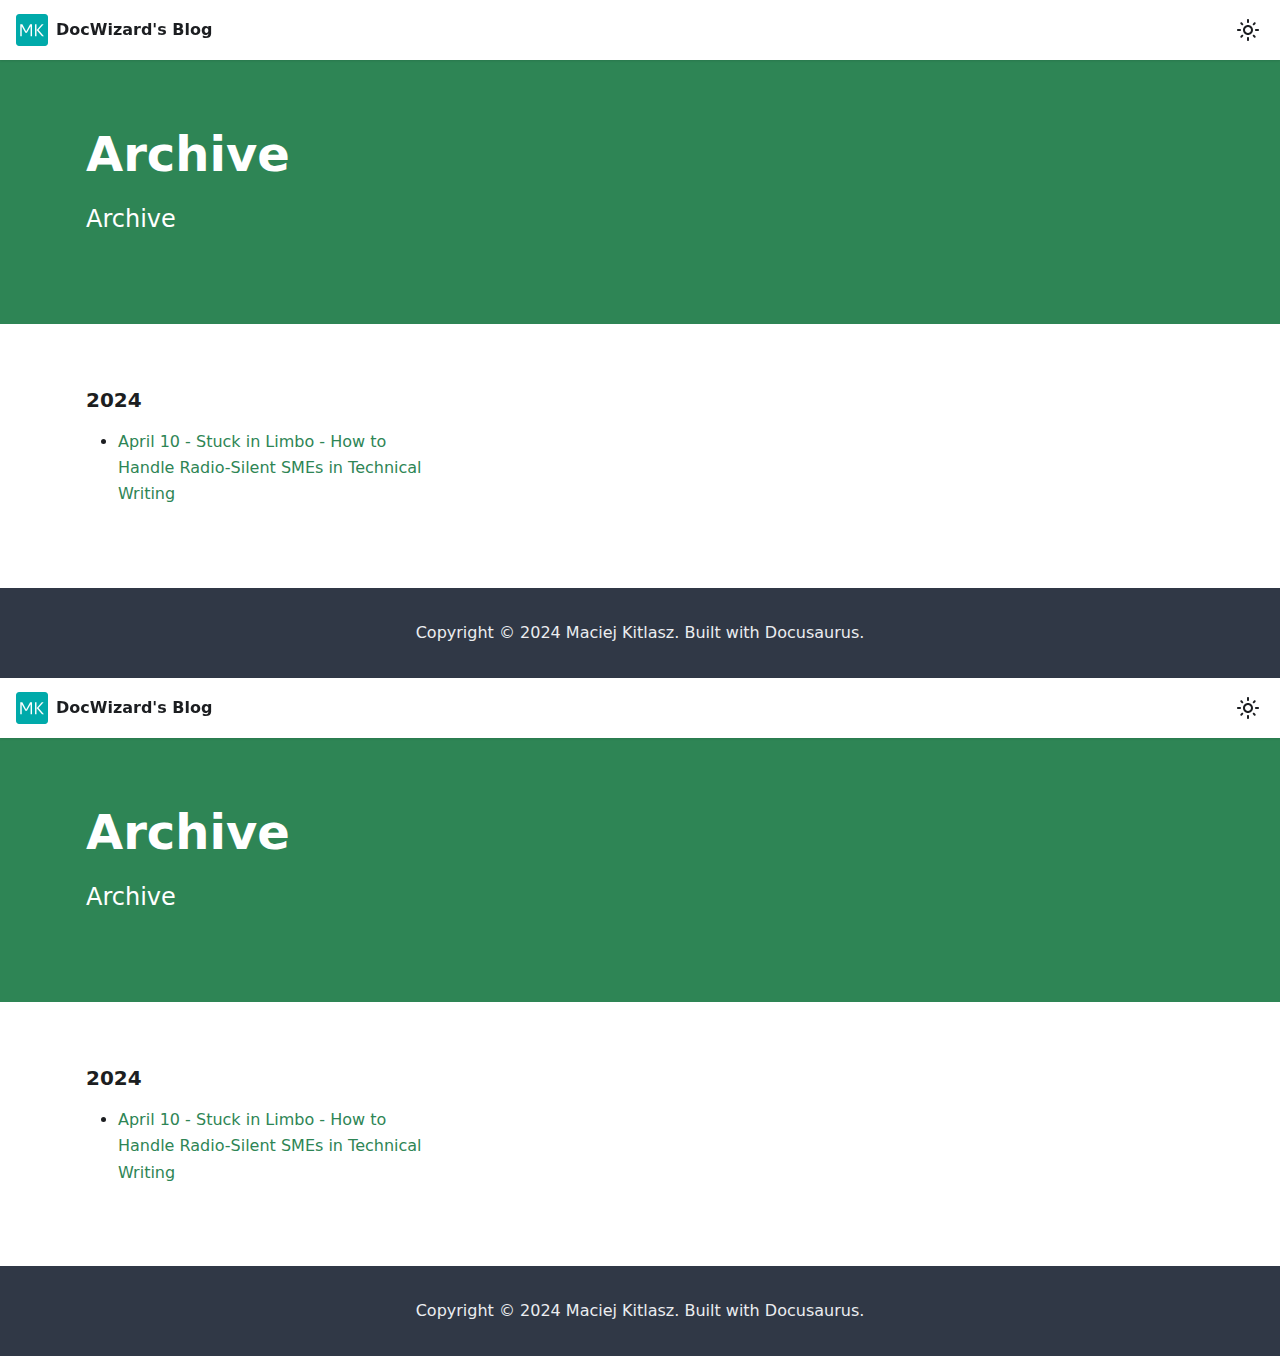
==== archive/index.html @ 6c666f09 "first commit" ====
<!doctype html>
<html lang="en" dir="ltr" class="plugin-blog plugin-id-default" data-has-hydrated="false">
<head>
<meta charset="UTF-8">
<meta name="generator" content="Docusaurus v3.2.1">
<title data-rh="true">Archive | DocWizard&#x27;s Blog</title><meta data-rh="true" name="viewport" content="width=device-width,initial-scale=1"><meta data-rh="true" name="twitter:card" content="summary_large_image"><meta data-rh="true" property="og:image" content="https://docwizard.github.io/img/docusaurus-social-card.jpg"><meta data-rh="true" name="twitter:image" content="https://docwizard.github.io/img/docusaurus-social-card.jpg"><meta data-rh="true" property="og:url" content="https://docwizard.github.io/archive"><meta data-rh="true" property="og:locale" content="en"><meta data-rh="true" name="docusaurus_locale" content="en"><meta data-rh="true" name="docusaurus_tag" content="default"><meta data-rh="true" name="docsearch:language" content="en"><meta data-rh="true" name="docsearch:docusaurus_tag" content="default"><meta data-rh="true" property="og:title" content="Archive | DocWizard&#x27;s Blog"><meta data-rh="true" name="description" content="Archive"><meta data-rh="true" property="og:description" content="Archive"><link data-rh="true" rel="icon" href="/img/favicon.ico"><link data-rh="true" rel="canonical" href="https://docwizard.github.io/archive"><link data-rh="true" rel="alternate" href="https://docwizard.github.io/archive" hreflang="en"><link data-rh="true" rel="alternate" href="https://docwizard.github.io/archive" hreflang="x-default"><link rel="alternate" type="application/rss+xml" href="/rss.xml" title="DocWizard&#39;s Blog RSS Feed">
<link rel="alternate" type="application/atom+xml" href="/atom.xml" title="DocWizard&#39;s Blog Atom Feed"><link rel="stylesheet" href="/assets/css/styles.37e1d1c1.css">
<script src="/assets/js/runtime~main.8d2a7196.js" defer="defer"></script>
<script src="/assets/js/main.fe4af370.js" defer="defer"></script>
</head>
<body class="navigation-with-keyboard">
<script>!function(){function t(t){document.documentElement.setAttribute("data-theme",t)}var e=function(){try{return new URLSearchParams(window.location.search).get("docusaurus-theme")}catch(t){}}()||function(){try{return localStorage.getItem("theme")}catch(t){}}();t(null!==e?e:"light")}(),function(){try{const c=new URLSearchParams(window.location.search).entries();for(var[t,e]of c)if(t.startsWith("docusaurus-data-")){var a=t.replace("docusaurus-data-","data-");document.documentElement.setAttribute(a,e)}}catch(t){}}()</script><div id="__docusaurus"><div role="region" aria-label="Skip to main content"><a class="skipToContent_fXgn" href="#__docusaurus_skipToContent_fallback">Skip to main content</a></div><nav aria-label="Main" class="navbar navbar--fixed-top"><div class="navbar__inner"><div class="navbar__items"><a class="navbar__brand" href="/"><div class="navbar__logo"><img src="/img/logo.png" alt="My Site Logo" class="themedComponent_mlkZ themedComponent--light_NVdE"><img src="/img/logo.png" alt="My Site Logo" class="themedComponent_mlkZ themedComponent--dark_xIcU"></div><b class="navbar__title text--truncate">DocWizard&#x27;s Blog</b></a></div><div class="navbar__items navbar__items--right"><div class="toggle_vylO colorModeToggle_DEke"><button class="clean-btn toggleButton_gllP toggleButtonDisabled_aARS" type="button" disabled="" title="Switch between dark and light mode (currently light mode)" aria-label="Switch between dark and light mode (currently light mode)" aria-live="polite"><svg viewBox="0 0 24 24" width="24" height="24" class="lightToggleIcon_pyhR"><path fill="currentColor" d="M12,9c1.65,0,3,1.35,3,3s-1.35,3-3,3s-3-1.35-3-3S10.35,9,12,9 M12,7c-2.76,0-5,2.24-5,5s2.24,5,5,5s5-2.24,5-5 S14.76,7,12,7L12,7z M2,13l2,0c0.55,0,1-0.45,1-1s-0.45-1-1-1l-2,0c-0.55,0-1,0.45-1,1S1.45,13,2,13z M20,13l2,0c0.55,0,1-0.45,1-1 s-0.45-1-1-1l-2,0c-0.55,0-1,0.45-1,1S19.45,13,20,13z M11,2v2c0,0.55,0.45,1,1,1s1-0.45,1-1V2c0-0.55-0.45-1-1-1S11,1.45,11,2z M11,20v2c0,0.55,0.45,1,1,1s1-0.45,1-1v-2c0-0.55-0.45-1-1-1C11.45,19,11,19.45,11,20z M5.99,4.58c-0.39-0.39-1.03-0.39-1.41,0 c-0.39,0.39-0.39,1.03,0,1.41l1.06,1.06c0.39,0.39,1.03,0.39,1.41,0s0.39-1.03,0-1.41L5.99,4.58z M18.36,16.95 c-0.39-0.39-1.03-0.39-1.41,0c-0.39,0.39-0.39,1.03,0,1.41l1.06,1.06c0.39,0.39,1.03,0.39,1.41,0c0.39-0.39,0.39-1.03,0-1.41 L18.36,16.95z M19.42,5.99c0.39-0.39,0.39-1.03,0-1.41c-0.39-0.39-1.03-0.39-1.41,0l-1.06,1.06c-0.39,0.39-0.39,1.03,0,1.41 s1.03,0.39,1.41,0L19.42,5.99z M7.05,18.36c0.39-0.39,0.39-1.03,0-1.41c-0.39-0.39-1.03-0.39-1.41,0l-1.06,1.06 c-0.39,0.39-0.39,1.03,0,1.41s1.03,0.39,1.41,0L7.05,18.36z"></path></svg><svg viewBox="0 0 24 24" width="24" height="24" class="darkToggleIcon_wfgR"><path fill="currentColor" d="M9.37,5.51C9.19,6.15,9.1,6.82,9.1,7.5c0,4.08,3.32,7.4,7.4,7.4c0.68,0,1.35-0.09,1.99-0.27C17.45,17.19,14.93,19,12,19 c-3.86,0-7-3.14-7-7C5,9.07,6.81,6.55,9.37,5.51z M12,3c-4.97,0-9,4.03-9,9s4.03,9,9,9s9-4.03,9-9c0-0.46-0.04-0.92-0.1-1.36 c-0.98,1.37-2.58,2.26-4.4,2.26c-2.98,0-5.4-2.42-5.4-5.4c0-1.81,0.89-3.42,2.26-4.4C12.92,3.04,12.46,3,12,3L12,3z"></path></svg></button></div><div class="navbarSearchContainer_Bca1"></div></div></div><div role="presentation" class="navbar-sidebar__backdrop"></div></nav><div id="__docusaurus_skipToContent_fallback" class="main-wrapper mainWrapper_z2l0"><header class="hero hero--primary"><div class="container"><h1 class="hero__title">Archive</h1><p class="hero__subtitle">Archive</p></div></header><main><section class="margin-vert--lg"><div class="container"><div class="row"><div class="col col--4 margin-vert--lg"><h3 class="anchor anchorWithStickyNavbar_LWe7" id="2024">2024<a href="#2024" class="hash-link" aria-label="Direct link to 2024" title="Direct link to 2024">​</a></h3><ul><li><a href="/SME-handling-tips">April 10<!-- --> - <!-- -->Stuck in Limbo - How to Handle Radio-Silent SMEs in Technical Writing</a></li></ul></div></div></div></section></main></div><footer class="footer footer--dark"><div class="container container-fluid"><div class="footer__bottom text--center"><div class="footer__copyright">Copyright © 2024 Maciej Kitlasz. Built with Docusaurus.</div></div></div></footer></div>
</body>
</html>
---- assets/css/styles.37e1d1c1.css ----
.col,.container{padding:0 var(--ifm-spacing-horizontal);width:100%}.markdown>h2,.markdown>h3,.markdown>h4,.markdown>h5,.markdown>h6{margin-bottom:calc(var(--ifm-heading-vertical-rhythm-bottom)*var(--ifm-leading))}.markdown li,body{word-wrap:break-word}body,ol ol,ol ul,ul ol,ul ul{margin:0}pre,table{overflow:auto}blockquote,pre{margin:0 0 var(--ifm-spacing-vertical)}.breadcrumbs__link,.button{transition-timing-function:var(--ifm-transition-timing-default)}.button,code{vertical-align:middle}.button--outline.button--active,.button--outline:active,.button--outline:hover,:root{--ifm-button-color:var(--ifm-font-color-base-inverse)}.menu__link:hover,a{transition:color var(--ifm-transition-fast) var(--ifm-transition-timing-default)}.navbar--dark,:root{--ifm-navbar-link-hover-color:var(--ifm-color-primary)}.menu,.navbar-sidebar{overflow-x:hidden}:root,html[data-theme=dark]{--ifm-color-emphasis-500:var(--ifm-color-gray-500)}.toggleButton_gllP,html{-webkit-tap-highlight-color:transparent}.clean-list,.containsTaskList_mC6p,.details_lb9f>summary,.dropdown__menu,.menu__list{list-style:none}:root{--ifm-color-scheme:light;--ifm-dark-value:10%;--ifm-darker-value:15%;--ifm-darkest-value:30%;--ifm-light-value:15%;--ifm-lighter-value:30%;--ifm-lightest-value:50%;--ifm-contrast-background-value:90%;--ifm-contrast-foreground-value:70%;--ifm-contrast-background-dark-value:70%;--ifm-contrast-foreground-dark-value:90%;--ifm-color-primary:#3578e5;--ifm-color-secondary:#ebedf0;--ifm-color-success:#00a400;--ifm-color-info:#54c7ec;--ifm-color-warning:#ffba00;--ifm-color-danger:#fa383e;--ifm-color-primary-dark:#306cce;--ifm-color-primary-darker:#2d66c3;--ifm-color-primary-darkest:#2554a0;--ifm-color-primary-light:#538ce9;--ifm-color-primary-lighter:#72a1ed;--ifm-color-primary-lightest:#9abcf2;--ifm-color-primary-contrast-background:#ebf2fc;--ifm-color-primary-contrast-foreground:#102445;--ifm-color-secondary-dark:#d4d5d8;--ifm-color-secondary-darker:#c8c9cc;--ifm-color-secondary-darkest:#a4a6a8;--ifm-color-secondary-light:#eef0f2;--ifm-color-secondary-lighter:#f1f2f5;--ifm-color-secondary-lightest:#f5f6f8;--ifm-color-secondary-contrast-background:#fdfdfe;--ifm-color-secondary-contrast-foreground:#474748;--ifm-color-success-dark:#009400;--ifm-color-success-darker:#008b00;--ifm-color-success-darkest:#007300;--ifm-color-success-light:#26b226;--ifm-color-success-lighter:#4dbf4d;--ifm-color-success-lightest:#80d280;--ifm-color-success-contrast-background:#e6f6e6;--ifm-color-success-contrast-foreground:#003100;--ifm-color-info-dark:#4cb3d4;--ifm-color-info-darker:#47a9c9;--ifm-color-info-darkest:#3b8ba5;--ifm-color-info-light:#6ecfef;--ifm-color-info-lighter:#87d8f2;--ifm-color-info-lightest:#aae3f6;--ifm-color-info-contrast-background:#eef9fd;--ifm-color-info-contrast-foreground:#193c47;--ifm-color-warning-dark:#e6a700;--ifm-color-warning-darker:#d99e00;--ifm-color-warning-darkest:#b38200;--ifm-color-warning-light:#ffc426;--ifm-color-warning-lighter:#ffcf4d;--ifm-color-warning-lightest:#ffdd80;--ifm-color-warning-contrast-background:#fff8e6;--ifm-color-warning-contrast-foreground:#4d3800;--ifm-color-danger-dark:#e13238;--ifm-color-danger-darker:#d53035;--ifm-color-danger-darkest:#af272b;--ifm-color-danger-light:#fb565b;--ifm-color-danger-lighter:#fb7478;--ifm-color-danger-lightest:#fd9c9f;--ifm-color-danger-contrast-background:#ffebec;--ifm-color-danger-contrast-foreground:#4b1113;--ifm-color-white:#fff;--ifm-color-black:#000;--ifm-color-gray-0:var(--ifm-color-white);--ifm-color-gray-100:#f5f6f7;--ifm-color-gray-200:#ebedf0;--ifm-color-gray-300:#dadde1;--ifm-color-gray-400:#ccd0d5;--ifm-color-gray-500:#bec3c9;--ifm-color-gray-600:#8d949e;--ifm-color-gray-700:#606770;--ifm-color-gray-800:#444950;--ifm-color-gray-900:#1c1e21;--ifm-color-gray-1000:var(--ifm-color-black);--ifm-color-emphasis-0:var(--ifm-color-gray-0);--ifm-color-emphasis-100:var(--ifm-color-gray-100);--ifm-color-emphasis-200:var(--ifm-color-gray-200);--ifm-color-emphasis-300:var(--ifm-color-gray-300);--ifm-color-emphasis-400:var(--ifm-color-gray-400);--ifm-color-emphasis-600:var(--ifm-color-gray-600);--ifm-color-emphasis-700:var(--ifm-color-gray-700);--ifm-color-emphasis-800:var(--ifm-color-gray-800);--ifm-color-emphasis-900:var(--ifm-color-gray-900);--ifm-color-emphasis-1000:var(--ifm-color-gray-1000);--ifm-color-content:var(--ifm-color-emphasis-900);--ifm-color-content-inverse:var(--ifm-color-emphasis-0);--ifm-color-content-secondary:#525860;--ifm-background-color:#0000;--ifm-background-surface-color:var(--ifm-color-content-inverse);--ifm-global-border-width:1px;--ifm-global-radius:0.4rem;--ifm-hover-overlay:#0000000d;--ifm-font-color-base:var(--ifm-color-content);--ifm-font-color-base-inverse:var(--ifm-color-content-inverse);--ifm-font-color-secondary:var(--ifm-color-content-secondary);--ifm-font-family-base:system-ui,-apple-system,Segoe UI,Roboto,Ubuntu,Cantarell,Noto Sans,sans-serif,BlinkMacSystemFont,"Segoe UI",Helvetica,Arial,sans-serif,"Apple Color Emoji","Segoe UI Emoji","Segoe UI Symbol";--ifm-font-family-monospace:SFMono-Regular,Menlo,Monaco,Consolas,"Liberation Mono","Courier New",monospace;--ifm-font-size-base:100%;--ifm-font-weight-light:300;--ifm-font-weight-normal:400;--ifm-font-weight-semibold:500;--ifm-font-weight-bold:700;--ifm-font-weight-base:var(--ifm-font-weight-normal);--ifm-line-height-base:1.65;--ifm-global-spacing:1rem;--ifm-spacing-vertical:var(--ifm-global-spacing);--ifm-spacing-horizontal:var(--ifm-global-spacing);--ifm-transition-fast:200ms;--ifm-transition-slow:400ms;--ifm-transition-timing-default:cubic-bezier(0.08,0.52,0.52,1);--ifm-global-shadow-lw:0 1px 2px 0 #0000001a;--ifm-global-shadow-md:0 5px 40px #0003;--ifm-global-shadow-tl:0 12px 28px 0 #0003,0 2px 4px 0 #0000001a;--ifm-z-index-dropdown:100;--ifm-z-index-fixed:200;--ifm-z-index-overlay:400;--ifm-container-width:1140px;--ifm-container-width-xl:1320px;--ifm-code-background:#f6f7f8;--ifm-code-border-radius:var(--ifm-global-radius);--ifm-code-font-size:90%;--ifm-code-padding-horizontal:0.1rem;--ifm-code-padding-vertical:0.1rem;--ifm-pre-background:var(--ifm-code-background);--ifm-pre-border-radius:var(--ifm-code-border-radius);--ifm-pre-color:inherit;--ifm-pre-line-height:1.45;--ifm-pre-padding:1rem;--ifm-heading-color:inherit;--ifm-heading-margin-top:0;--ifm-heading-margin-bottom:var(--ifm-spacing-vertical);--ifm-heading-font-family:var(--ifm-font-family-base);--ifm-heading-font-weight:var(--ifm-font-weight-bold);--ifm-heading-line-height:1.25;--ifm-h1-font-size:2rem;--ifm-h2-font-size:1.5rem;--ifm-h3-font-size:1.25rem;--ifm-h4-font-size:1rem;--ifm-h5-font-size:0.875rem;--ifm-h6-font-size:0.85rem;--ifm-image-alignment-padding:1.25rem;--ifm-leading-desktop:1.25;--ifm-leading:calc(var(--ifm-leading-desktop)*1rem);--ifm-list-left-padding:2rem;--ifm-list-margin:1rem;--ifm-list-item-margin:0.25rem;--ifm-list-paragraph-margin:1rem;--ifm-table-cell-padding:0.75rem;--ifm-table-background:#0000;--ifm-table-stripe-background:#00000008;--ifm-table-border-width:1px;--ifm-table-border-color:var(--ifm-color-emphasis-300);--ifm-table-head-background:inherit;--ifm-table-head-color:inherit;--ifm-table-head-font-weight:var(--ifm-font-weight-bold);--ifm-table-cell-color:inherit;--ifm-link-color:var(--ifm-color-primary);--ifm-link-decoration:none;--ifm-link-hover-color:var(--ifm-link-color);--ifm-link-hover-decoration:underline;--ifm-paragraph-margin-bottom:var(--ifm-leading);--ifm-blockquote-font-size:var(--ifm-font-size-base);--ifm-blockquote-border-left-width:2px;--ifm-blockquote-padding-horizontal:var(--ifm-spacing-horizontal);--ifm-blockquote-padding-vertical:0;--ifm-blockquote-shadow:none;--ifm-blockquote-color:var(--ifm-color-emphasis-800);--ifm-blockquote-border-color:var(--ifm-color-emphasis-300);--ifm-hr-background-color:var(--ifm-color-emphasis-500);--ifm-hr-height:1px;--ifm-hr-margin-vertical:1.5rem;--ifm-scrollbar-size:7px;--ifm-scrollbar-track-background-color:#f1f1f1;--ifm-scrollbar-thumb-background-color:silver;--ifm-scrollbar-thumb-hover-background-color:#a7a7a7;--ifm-alert-background-color:inherit;--ifm-alert-border-color:inherit;--ifm-alert-border-radius:var(--ifm-global-radius);--ifm-alert-border-width:0px;--ifm-alert-border-left-width:5px;--ifm-alert-color:var(--ifm-font-color-base);--ifm-alert-padding-horizontal:var(--ifm-spacing-horizontal);--ifm-alert-padding-vertical:var(--ifm-spacing-vertical);--ifm-alert-shadow:var(--ifm-global-shadow-lw);--ifm-avatar-intro-margin:1rem;--ifm-avatar-intro-alignment:inherit;--ifm-avatar-photo-size:3rem;--ifm-badge-background-color:inherit;--ifm-badge-border-color:inherit;--ifm-badge-border-radius:var(--ifm-global-radius);--ifm-badge-border-width:var(--ifm-global-border-width);--ifm-badge-color:var(--ifm-color-white);--ifm-badge-padding-horizontal:calc(var(--ifm-spacing-horizontal)*0.5);--ifm-badge-padding-vertical:calc(var(--ifm-spacing-vertical)*0.25);--ifm-breadcrumb-border-radius:1.5rem;--ifm-breadcrumb-spacing:0.5rem;--ifm-breadcrumb-color-active:var(--ifm-color-primary);--ifm-breadcrumb-item-background-active:var(--ifm-hover-overlay);--ifm-breadcrumb-padding-horizontal:0.8rem;--ifm-breadcrumb-padding-vertical:0.4rem;--ifm-breadcrumb-size-multiplier:1;--ifm-breadcrumb-separator:url('data:image/svg+xml;utf8,<svg xmlns="http://www.w3.org/2000/svg" x="0px" y="0px" viewBox="0 0 256 256"><g><g><polygon points="79.093,0 48.907,30.187 146.72,128 48.907,225.813 79.093,256 207.093,128"/></g></g><g></g><g></g><g></g><g></g><g></g><g></g><g></g><g></g><g></g><g></g><g></g><g></g><g></g><g></g><g></g></svg>');--ifm-breadcrumb-separator-filter:none;--ifm-breadcrumb-separator-size:0.5rem;--ifm-breadcrumb-separator-size-multiplier:1.25;--ifm-button-background-color:inherit;--ifm-button-border-color:var(--ifm-button-background-color);--ifm-button-border-width:var(--ifm-global-border-width);--ifm-button-font-weight:var(--ifm-font-weight-bold);--ifm-button-padding-horizontal:1.5rem;--ifm-button-padding-vertical:0.375rem;--ifm-button-size-multiplier:1;--ifm-button-transition-duration:var(--ifm-transition-fast);--ifm-button-border-radius:calc(var(--ifm-global-radius)*var(--ifm-button-size-multiplier));--ifm-button-group-spacing:2px;--ifm-card-background-color:var(--ifm-background-surface-color);--ifm-card-border-radius:calc(var(--ifm-global-radius)*2);--ifm-card-horizontal-spacing:var(--ifm-global-spacing);--ifm-card-vertical-spacing:var(--ifm-global-spacing);--ifm-toc-border-color:var(--ifm-color-emphasis-300);--ifm-toc-link-color:var(--ifm-color-content-secondary);--ifm-toc-padding-vertical:0.5rem;--ifm-toc-padding-horizontal:0.5rem;--ifm-dropdown-background-color:var(--ifm-background-surface-color);--ifm-dropdown-font-weight:var(--ifm-font-weight-semibold);--ifm-dropdown-link-color:var(--ifm-font-color-base);--ifm-dropdown-hover-background-color:var(--ifm-hover-overlay);--ifm-footer-background-color:var(--ifm-color-emphasis-100);--ifm-footer-color:inherit;--ifm-footer-link-color:var(--ifm-color-emphasis-700);--ifm-footer-link-hover-color:var(--ifm-color-primary);--ifm-footer-link-horizontal-spacing:0.5rem;--ifm-footer-padding-horizontal:calc(var(--ifm-spacing-horizontal)*2);--ifm-footer-padding-vertical:calc(var(--ifm-spacing-vertical)*2);--ifm-footer-title-color:inherit;--ifm-footer-logo-max-width:min(30rem,90vw);--ifm-hero-background-color:var(--ifm-background-surface-color);--ifm-hero-text-color:var(--ifm-color-emphasis-800);--ifm-menu-color:var(--ifm-color-emphasis-700);--ifm-menu-color-active:var(--ifm-color-primary);--ifm-menu-color-background-active:var(--ifm-hover-overlay);--ifm-menu-color-background-hover:var(--ifm-hover-overlay);--ifm-menu-link-padding-horizontal:0.75rem;--ifm-menu-link-padding-vertical:0.375rem;--ifm-menu-link-sublist-icon:url('data:image/svg+xml;utf8,<svg xmlns="http://www.w3.org/2000/svg" width="16px" height="16px" viewBox="0 0 24 24"><path fill="rgba(0,0,0,0.5)" d="M7.41 15.41L12 10.83l4.59 4.58L18 14l-6-6-6 6z"></path></svg>');--ifm-menu-link-sublist-icon-filter:none;--ifm-navbar-background-color:var(--ifm-background-surface-color);--ifm-navbar-height:3.75rem;--ifm-navbar-item-padding-horizontal:0.75rem;--ifm-navbar-item-padding-vertical:0.25rem;--ifm-navbar-link-color:var(--ifm-font-color-base);--ifm-navbar-link-active-color:var(--ifm-link-color);--ifm-navbar-padding-horizontal:var(--ifm-spacing-horizontal);--ifm-navbar-padding-vertical:calc(var(--ifm-spacing-vertical)*0.5);--ifm-navbar-shadow:var(--ifm-global-shadow-lw);--ifm-navbar-search-input-background-color:var(--ifm-color-emphasis-200);--ifm-navbar-search-input-color:var(--ifm-color-emphasis-800);--ifm-navbar-search-input-placeholder-color:var(--ifm-color-emphasis-500);--ifm-navbar-search-input-icon:url('data:image/svg+xml;utf8,<svg fill="currentColor" xmlns="http://www.w3.org/2000/svg" viewBox="0 0 16 16" height="16px" width="16px"><path d="M6.02945,10.20327a4.17382,4.17382,0,1,1,4.17382-4.17382A4.15609,4.15609,0,0,1,6.02945,10.20327Zm9.69195,4.2199L10.8989,9.59979A5.88021,5.88021,0,0,0,12.058,6.02856,6.00467,6.00467,0,1,0,9.59979,10.8989l4.82338,4.82338a.89729.89729,0,0,0,1.29912,0,.89749.89749,0,0,0-.00087-1.29909Z" /></svg>');--ifm-navbar-sidebar-width:83vw;--ifm-pagination-border-radius:var(--ifm-global-radius);--ifm-pagination-color-active:var(--ifm-color-primary);--ifm-pagination-font-size:1rem;--ifm-pagination-item-active-background:var(--ifm-hover-overlay);--ifm-pagination-page-spacing:0.2em;--ifm-pagination-padding-horizontal:calc(var(--ifm-spacing-horizontal)*1);--ifm-pagination-padding-vertical:calc(var(--ifm-spacing-vertical)*0.25);--ifm-pagination-nav-border-radius:var(--ifm-global-radius);--ifm-pagination-nav-color-hover:var(--ifm-color-primary);--ifm-pills-color-active:var(--ifm-color-primary);--ifm-pills-color-background-active:var(--ifm-hover-overlay);--ifm-pills-spacing:0.125rem;--ifm-tabs-color:var(--ifm-font-color-secondary);--ifm-tabs-color-active:var(--ifm-color-primary);--ifm-tabs-color-active-border:var(--ifm-tabs-color-active);--ifm-tabs-padding-horizontal:1rem;--ifm-tabs-padding-vertical:1rem;--docusaurus-progress-bar-color:var(--ifm-color-primary);--ifm-color-primary:#2e8555;--ifm-color-primary-dark:#29784c;--ifm-color-primary-darker:#277148;--ifm-color-primary-darkest:#205d3b;--ifm-color-primary-light:#33925d;--ifm-color-primary-lighter:#359962;--ifm-color-primary-lightest:#3cad6e;--ifm-code-font-size:95%;--docusaurus-highlighted-code-line-bg:#0000001a;--docusaurus-announcement-bar-height:auto;--docusaurus-tag-list-border:var(--ifm-color-emphasis-300)}.badge--danger,.badge--info,.badge--primary,.badge--secondary,.badge--success,.badge--warning{--ifm-badge-border-color:var(--ifm-badge-background-color)}.button--link,.button--outline{--ifm-button-background-color:#0000}*{box-sizing:border-box}html{-webkit-font-smoothing:antialiased;-webkit-text-size-adjust:100%;text-size-adjust:100%;background-color:var(--ifm-background-color);color:var(--ifm-font-color-base);color-scheme:var(--ifm-color-scheme);font:var(--ifm-font-size-base)/var(--ifm-line-height-base) var(--ifm-font-family-base);text-rendering:optimizelegibility}iframe{border:0;color-scheme:auto}.container{margin:0 auto;max-width:var(--ifm-container-width)}.container--fluid{max-width:inherit}.row{display:flex;flex-wrap:wrap;margin:0 calc(var(--ifm-spacing-horizontal)*-1)}.margin-bottom--none,.margin-vert--none,.markdown>:last-child{margin-bottom:0!important}.margin-top--none,.margin-vert--none{margin-top:0!important}.row--no-gutters{margin-left:0;margin-right:0}.margin-horiz--none,.margin-right--none{margin-right:0!important}.row--no-gutters>.col{padding-left:0;padding-right:0}.row--align-top{align-items:flex-start}.row--align-bottom{align-items:flex-end}.row--align-center{align-items:center}.row--align-stretch{align-items:stretch}.row--align-baseline{align-items:baseline}.col{--ifm-col-width:100%;flex:1 0;margin-left:0;max-width:var(--ifm-col-width)}.padding-bottom--none,.padding-vert--none{padding-bottom:0!important}.padding-top--none,.padding-vert--none{padding-top:0!important}.padding-horiz--none,.padding-left--none{padding-left:0!important}.padding-horiz--none,.padding-right--none{padding-right:0!important}.col[class*=col--]{flex:0 0 var(--ifm-col-width)}.col--1{--ifm-col-width:8.33333%}.col--offset-1{margin-left:8.33333%}.col--2{--ifm-col-width:16.66667%}.col--offset-2{margin-left:16.66667%}.col--3{--ifm-col-width:25%}.col--offset-3{margin-left:25%}.col--4{--ifm-col-width:33.33333%}.col--offset-4{margin-left:33.33333%}.col--5{--ifm-col-width:41.66667%}.col--offset-5{margin-left:41.66667%}.col--6{--ifm-col-width:50%}.col--offset-6{margin-left:50%}.col--7{--ifm-col-width:58.33333%}.col--offset-7{margin-left:58.33333%}.col--8{--ifm-col-width:66.66667%}.col--offset-8{margin-left:66.66667%}.col--9{--ifm-col-width:75%}.col--offset-9{margin-left:75%}.col--10{--ifm-col-width:83.33333%}.col--offset-10{margin-left:83.33333%}.col--11{--ifm-col-width:91.66667%}.col--offset-11{margin-left:91.66667%}.col--12{--ifm-col-width:100%}.col--offset-12{margin-left:100%}.margin-horiz--none,.margin-left--none{margin-left:0!important}.margin--none{margin:0!important}.margin-bottom--xs,.margin-vert--xs{margin-bottom:.25rem!important}.margin-top--xs,.margin-vert--xs{margin-top:.25rem!important}.margin-horiz--xs,.margin-left--xs{margin-left:.25rem!important}.margin-horiz--xs,.margin-right--xs{margin-right:.25rem!important}.margin--xs{margin:.25rem!important}.margin-bottom--sm,.margin-vert--sm{margin-bottom:.5rem!important}.margin-top--sm,.margin-vert--sm{margin-top:.5rem!important}.margin-horiz--sm,.margin-left--sm{margin-left:.5rem!important}.margin-horiz--sm,.margin-right--sm{margin-right:.5rem!important}.margin--sm{margin:.5rem!important}.margin-bottom--md,.margin-vert--md{margin-bottom:1rem!important}.margin-top--md,.margin-vert--md{margin-top:1rem!important}.margin-horiz--md,.margin-left--md{margin-left:1rem!important}.margin-horiz--md,.margin-right--md{margin-right:1rem!important}.margin--md{margin:1rem!important}.margin-bottom--lg,.margin-vert--lg{margin-bottom:2rem!important}.margin-top--lg,.margin-vert--lg{margin-top:2rem!important}.margin-horiz--lg,.margin-left--lg{margin-left:2rem!important}.margin-horiz--lg,.margin-right--lg{margin-right:2rem!important}.margin--lg{margin:2rem!important}.margin-bottom--xl,.margin-vert--xl{margin-bottom:5rem!important}.margin-top--xl,.margin-vert--xl{margin-top:5rem!important}.margin-horiz--xl,.margin-left--xl{margin-left:5rem!important}.margin-horiz--xl,.margin-right--xl{margin-right:5rem!important}.margin--xl{margin:5rem!important}.padding--none{padding:0!important}.padding-bottom--xs,.padding-vert--xs{padding-bottom:.25rem!important}.padding-top--xs,.padding-vert--xs{padding-top:.25rem!important}.padding-horiz--xs,.padding-left--xs{padding-left:.25rem!important}.padding-horiz--xs,.padding-right--xs{padding-right:.25rem!important}.padding--xs{padding:.25rem!important}.padding-bottom--sm,.padding-vert--sm{padding-bottom:.5rem!important}.padding-top--sm,.padding-vert--sm{padding-top:.5rem!important}.padding-horiz--sm,.padding-left--sm{padding-left:.5rem!important}.padding-horiz--sm,.padding-right--sm{padding-right:.5rem!important}.padding--sm{padding:.5rem!important}.padding-bottom--md,.padding-vert--md{padding-bottom:1rem!important}.padding-top--md,.padding-vert--md{padding-top:1rem!important}.padding-horiz--md,.padding-left--md{padding-left:1rem!important}.padding-horiz--md,.padding-right--md{padding-right:1rem!important}.padding--md{padding:1rem!important}.padding-bottom--lg,.padding-vert--lg{padding-bottom:2rem!important}.padding-top--lg,.padding-vert--lg{padding-top:2rem!important}.padding-horiz--lg,.padding-left--lg{padding-left:2rem!important}.padding-horiz--lg,.padding-right--lg{padding-right:2rem!important}.padding--lg{padding:2rem!important}.padding-bottom--xl,.padding-vert--xl{padding-bottom:5rem!important}.padding-top--xl,.padding-vert--xl{padding-top:5rem!important}.padding-horiz--xl,.padding-left--xl{padding-left:5rem!important}.padding-horiz--xl,.padding-right--xl{padding-right:5rem!important}.padding--xl{padding:5rem!important}code{background-color:var(--ifm-code-background);border:.1rem solid #0000001a;border-radius:var(--ifm-code-border-radius);font-family:var(--ifm-font-family-monospace);font-size:var(--ifm-code-font-size);padding:var(--ifm-code-padding-vertical) var(--ifm-code-padding-horizontal)}a code{color:inherit}pre{background-color:var(--ifm-pre-background);border-radius:var(--ifm-pre-border-radius);color:var(--ifm-pre-color);font:var(--ifm-code-font-size)/var(--ifm-pre-line-height) var(--ifm-font-family-monospace);padding:var(--ifm-pre-padding)}pre code{background-color:initial;border:none;font-size:100%;line-height:inherit;padding:0}kbd{background-color:var(--ifm-color-emphasis-0);border:1px solid var(--ifm-color-emphasis-400);border-radius:.2rem;box-shadow:inset 0 -1px 0 var(--ifm-color-emphasis-400);color:var(--ifm-color-emphasis-800);font:80% var(--ifm-font-family-monospace);padding:.15rem .3rem}h1,h2,h3,h4,h5,h6{color:var(--ifm-heading-color);font-family:var(--ifm-heading-font-family);font-weight:var(--ifm-heading-font-weight);line-height:var(--ifm-heading-line-height);margin:var(--ifm-heading-margin-top) 0 var(--ifm-heading-margin-bottom) 0}h1{font-size:var(--ifm-h1-font-size)}h2{font-size:var(--ifm-h2-font-size)}h3{font-size:var(--ifm-h3-font-size)}h4{font-size:var(--ifm-h4-font-size)}h5{font-size:var(--ifm-h5-font-size)}h6{font-size:var(--ifm-h6-font-size)}img{max-width:100%}img[align=right]{padding-left:var(--image-alignment-padding)}img[align=left]{padding-right:var(--image-alignment-padding)}.markdown{--ifm-h1-vertical-rhythm-top:3;--ifm-h2-vertical-rhythm-top:2;--ifm-h3-vertical-rhythm-top:1.5;--ifm-heading-vertical-rhythm-top:1.25;--ifm-h1-vertical-rhythm-bottom:1.25;--ifm-heading-vertical-rhythm-bottom:1}.markdown:after,.markdown:before{content:"";display:table}.markdown:after{clear:both}.markdown h1:first-child{--ifm-h1-font-size:3rem;margin-bottom:calc(var(--ifm-h1-vertical-rhythm-bottom)*var(--ifm-leading))}.markdown>h2{--ifm-h2-font-size:2rem;margin-top:calc(var(--ifm-h2-vertical-rhythm-top)*var(--ifm-leading))}.markdown>h3{--ifm-h3-font-size:1.5rem;margin-top:calc(var(--ifm-h3-vertical-rhythm-top)*var(--ifm-leading))}.markdown>h4,.markdown>h5,.markdown>h6{margin-top:calc(var(--ifm-heading-vertical-rhythm-top)*var(--ifm-leading))}.markdown>p,.markdown>pre,.markdown>ul{margin-bottom:var(--ifm-leading)}.markdown li>p{margin-top:var(--ifm-list-paragraph-margin)}.markdown li+li{margin-top:var(--ifm-list-item-margin)}ol,ul{margin:0 0 var(--ifm-list-margin);padding-left:var(--ifm-list-left-padding)}ol ol,ul ol{list-style-type:lower-roman}ol ol ol,ol ul ol,ul ol ol,ul ul ol{list-style-type:lower-alpha}table{border-collapse:collapse;display:block;margin-bottom:var(--ifm-spacing-vertical)}table thead tr{border-bottom:2px solid var(--ifm-table-border-color)}table thead,table tr:nth-child(2n){background-color:var(--ifm-table-stripe-background)}table tr{background-color:var(--ifm-table-background);border-top:var(--ifm-table-border-width) solid var(--ifm-table-border-color)}table td,table th{border:var(--ifm-table-border-width) solid var(--ifm-table-border-color);padding:var(--ifm-table-cell-padding)}table th{background-color:var(--ifm-table-head-background);color:var(--ifm-table-head-color);font-weight:var(--ifm-table-head-font-weight)}table td{color:var(--ifm-table-cell-color)}strong{font-weight:var(--ifm-font-weight-bold)}a{color:var(--ifm-link-color);text-decoration:var(--ifm-link-decoration)}a:hover{color:var(--ifm-link-hover-color);text-decoration:var(--ifm-link-hover-decoration)}.button:hover,.text--no-decoration,.text--no-decoration:hover,a:not([href]){text-decoration:none}p{margin:0 0 var(--ifm-paragraph-margin-bottom)}blockquote{border-left:var(--ifm-blockquote-border-left-width) solid var(--ifm-blockquote-border-color);box-shadow:var(--ifm-blockquote-shadow);color:var(--ifm-blockquote-color);font-size:var(--ifm-blockquote-font-size);padding:var(--ifm-blockquote-padding-vertical) var(--ifm-blockquote-padding-horizontal)}blockquote>:first-child{margin-top:0}blockquote>:last-child{margin-bottom:0}hr{background-color:var(--ifm-hr-background-color);border:0;height:var(--ifm-hr-height);margin:var(--ifm-hr-margin-vertical) 0}.shadow--lw{box-shadow:var(--ifm-global-shadow-lw)!important}.shadow--md{box-shadow:var(--ifm-global-shadow-md)!important}.shadow--tl{box-shadow:var(--ifm-global-shadow-tl)!important}.text--primary,.wordWrapButtonEnabled_EoeP .wordWrapButtonIcon_Bwma{color:var(--ifm-color-primary)}.text--secondary{color:var(--ifm-color-secondary)}.text--success{color:var(--ifm-color-success)}.text--info{color:var(--ifm-color-info)}.text--warning{color:var(--ifm-color-warning)}.text--danger{color:var(--ifm-color-danger)}.text--center{text-align:center}.text--left{text-align:left}.text--justify{text-align:justify}.text--right{text-align:right}.text--capitalize{text-transform:capitalize}.text--lowercase{text-transform:lowercase}.admonitionHeading_Gvgb,.alert__heading,.text--uppercase{text-transform:uppercase}.text--light{font-weight:var(--ifm-font-weight-light)}.text--normal{font-weight:var(--ifm-font-weight-normal)}.text--semibold{font-weight:var(--ifm-font-weight-semibold)}.text--bold{font-weight:var(--ifm-font-weight-bold)}.text--italic{font-style:italic}.text--truncate{overflow:hidden;text-overflow:ellipsis;white-space:nowrap}.text--break{word-wrap:break-word!important;word-break:break-word!important}.clean-btn{background:none;border:none;color:inherit;cursor:pointer;font-family:inherit;padding:0}.alert,.alert .close{color:var(--ifm-alert-foreground-color)}.clean-list{padding-left:0}.alert--primary{--ifm-alert-background-color:var(--ifm-color-primary-contrast-background);--ifm-alert-background-color-highlight:#3578e526;--ifm-alert-foreground-color:var(--ifm-color-primary-contrast-foreground);--ifm-alert-border-color:var(--ifm-color-primary-dark)}.alert--secondary{--ifm-alert-background-color:var(--ifm-color-secondary-contrast-background);--ifm-alert-background-color-highlight:#ebedf026;--ifm-alert-foreground-color:var(--ifm-color-secondary-contrast-foreground);--ifm-alert-border-color:var(--ifm-color-secondary-dark)}.alert--success{--ifm-alert-background-color:var(--ifm-color-success-contrast-background);--ifm-alert-background-color-highlight:#00a40026;--ifm-alert-foreground-color:var(--ifm-color-success-contrast-foreground);--ifm-alert-border-color:var(--ifm-color-success-dark)}.alert--info{--ifm-alert-background-color:var(--ifm-color-info-contrast-background);--ifm-alert-background-color-highlight:#54c7ec26;--ifm-alert-foreground-color:var(--ifm-color-info-contrast-foreground);--ifm-alert-border-color:var(--ifm-color-info-dark)}.alert--warning{--ifm-alert-background-color:var(--ifm-color-warning-contrast-background);--ifm-alert-background-color-highlight:#ffba0026;--ifm-alert-foreground-color:var(--ifm-color-warning-contrast-foreground);--ifm-alert-border-color:var(--ifm-color-warning-dark)}.alert--danger{--ifm-alert-background-color:var(--ifm-color-danger-contrast-background);--ifm-alert-background-color-highlight:#fa383e26;--ifm-alert-foreground-color:var(--ifm-color-danger-contrast-foreground);--ifm-alert-border-color:var(--ifm-color-danger-dark)}.alert{--ifm-code-background:var(--ifm-alert-background-color-highlight);--ifm-link-color:var(--ifm-alert-foreground-color);--ifm-link-hover-color:var(--ifm-alert-foreground-color);--ifm-link-decoration:underline;--ifm-tabs-color:var(--ifm-alert-foreground-color);--ifm-tabs-color-active:var(--ifm-alert-foreground-color);--ifm-tabs-color-active-border:var(--ifm-alert-border-color);background-color:var(--ifm-alert-background-color);border:var(--ifm-alert-border-width) solid var(--ifm-alert-border-color);border-left-width:var(--ifm-alert-border-left-width);border-radius:var(--ifm-alert-border-radius);box-shadow:var(--ifm-alert-shadow);padding:var(--ifm-alert-padding-vertical) var(--ifm-alert-padding-horizontal)}.alert__heading{align-items:center;display:flex;font:700 var(--ifm-h5-font-size)/var(--ifm-heading-line-height) var(--ifm-heading-font-family);margin-bottom:.5rem}.alert__icon{display:inline-flex;margin-right:.4em}.alert__icon svg{fill:var(--ifm-alert-foreground-color);stroke:var(--ifm-alert-foreground-color);stroke-width:0}.alert .close{margin:calc(var(--ifm-alert-padding-vertical)*-1) calc(var(--ifm-alert-padding-horizontal)*-1) 0 0;opacity:.75}.alert .close:focus,.alert .close:hover{opacity:1}.alert a{text-decoration-color:var(--ifm-alert-border-color)}.alert a:hover{text-decoration-thickness:2px}.avatar{column-gap:var(--ifm-avatar-intro-margin);display:flex}.avatar__photo{border-radius:50%;display:block;height:var(--ifm-avatar-photo-size);overflow:hidden;width:var(--ifm-avatar-photo-size)}.card--full-height,.navbar__logo img,body,html{height:100%}.avatar__photo--sm{--ifm-avatar-photo-size:2rem}.avatar__photo--lg{--ifm-avatar-photo-size:4rem}.avatar__photo--xl{--ifm-avatar-photo-size:6rem}.avatar__intro{display:flex;flex:1 1;flex-direction:column;justify-content:center;text-align:var(--ifm-avatar-intro-alignment)}.badge,.breadcrumbs__item,.breadcrumbs__link,.button,.dropdown>.navbar__link:after{display:inline-block}.avatar__name{font:700 var(--ifm-h4-font-size)/var(--ifm-heading-line-height) var(--ifm-font-family-base)}.avatar__subtitle{margin-top:.25rem}.avatar--vertical{--ifm-avatar-intro-alignment:center;--ifm-avatar-intro-margin:0.5rem;align-items:center;flex-direction:column}.badge{background-color:var(--ifm-badge-background-color);border:var(--ifm-badge-border-width) solid var(--ifm-badge-border-color);border-radius:var(--ifm-badge-border-radius);color:var(--ifm-badge-color);font-size:75%;font-weight:var(--ifm-font-weight-bold);line-height:1;padding:var(--ifm-badge-padding-vertical) var(--ifm-badge-padding-horizontal)}.badge--primary{--ifm-badge-background-color:var(--ifm-color-primary)}.badge--secondary{--ifm-badge-background-color:var(--ifm-color-secondary);color:var(--ifm-color-black)}.breadcrumbs__link,.button.button--secondary.button--outline:not(.button--active):not(:hover){color:var(--ifm-font-color-base)}.badge--success{--ifm-badge-background-color:var(--ifm-color-success)}.badge--info{--ifm-badge-background-color:var(--ifm-color-info)}.badge--warning{--ifm-badge-background-color:var(--ifm-color-warning)}.badge--danger{--ifm-badge-background-color:var(--ifm-color-danger)}.breadcrumbs{margin-bottom:0;padding-left:0}.breadcrumbs__item:not(:last-child):after{background:var(--ifm-breadcrumb-separator) center;content:" ";display:inline-block;filter:var(--ifm-breadcrumb-separator-filter);height:calc(var(--ifm-breadcrumb-separator-size)*var(--ifm-breadcrumb-size-multiplier)*var(--ifm-breadcrumb-separator-size-multiplier));margin:0 var(--ifm-breadcrumb-spacing);opacity:.5;width:calc(var(--ifm-breadcrumb-separator-size)*var(--ifm-breadcrumb-size-multiplier)*var(--ifm-breadcrumb-separator-size-multiplier))}.breadcrumbs__item--active .breadcrumbs__link{background:var(--ifm-breadcrumb-item-background-active);color:var(--ifm-breadcrumb-color-active)}.breadcrumbs__link{border-radius:var(--ifm-breadcrumb-border-radius);font-size:calc(1rem*var(--ifm-breadcrumb-size-multiplier));padding:calc(var(--ifm-breadcrumb-padding-vertical)*var(--ifm-breadcrumb-size-multiplier)) calc(var(--ifm-breadcrumb-padding-horizontal)*var(--ifm-breadcrumb-size-multiplier));transition-duration:var(--ifm-transition-fast);transition-property:background,color}.breadcrumbs__link:any-link:hover,.breadcrumbs__link:link:hover,.breadcrumbs__link:visited:hover,area[href].breadcrumbs__link:hover{background:var(--ifm-breadcrumb-item-background-active);text-decoration:none}.breadcrumbs--sm{--ifm-breadcrumb-size-multiplier:0.8}.breadcrumbs--lg{--ifm-breadcrumb-size-multiplier:1.2}.button{background-color:var(--ifm-button-background-color);border:var(--ifm-button-border-width) solid var(--ifm-button-border-color);border-radius:var(--ifm-button-border-radius);cursor:pointer;font-size:calc(.875rem*var(--ifm-button-size-multiplier));font-weight:var(--ifm-button-font-weight);line-height:1.5;padding:calc(var(--ifm-button-padding-vertical)*var(--ifm-button-size-multiplier)) calc(var(--ifm-button-padding-horizontal)*var(--ifm-button-size-multiplier));text-align:center;transition-duration:var(--ifm-button-transition-duration);transition-property:color,background,border-color;-webkit-user-select:none;user-select:none;white-space:nowrap}.button,.button:hover{color:var(--ifm-button-color)}.button--outline{--ifm-button-color:var(--ifm-button-border-color)}.button--outline:hover{--ifm-button-background-color:var(--ifm-button-border-color)}.button--link{--ifm-button-border-color:#0000;color:var(--ifm-link-color);text-decoration:var(--ifm-link-decoration)}.button--link.button--active,.button--link:active,.button--link:hover{color:var(--ifm-link-hover-color);text-decoration:var(--ifm-link-hover-decoration)}.button.disabled,.button:disabled,.button[disabled]{opacity:.65;pointer-events:none}.button--sm{--ifm-button-size-multiplier:0.8}.button--lg{--ifm-button-size-multiplier:1.35}.button--block{display:block;width:100%}.button.button--secondary{color:var(--ifm-color-gray-900)}:where(.button--primary){--ifm-button-background-color:var(--ifm-color-primary);--ifm-button-border-color:var(--ifm-color-primary)}:where(.button--primary):not(.button--outline):hover{--ifm-button-background-color:var(--ifm-color-primary-dark);--ifm-button-border-color:var(--ifm-color-primary-dark)}.button--primary.button--active,.button--primary:active{--ifm-button-background-color:var(--ifm-color-primary-darker);--ifm-button-border-color:var(--ifm-color-primary-darker)}:where(.button--secondary){--ifm-button-background-color:var(--ifm-color-secondary);--ifm-button-border-color:var(--ifm-color-secondary)}:where(.button--secondary):not(.button--outline):hover{--ifm-button-background-color:var(--ifm-color-secondary-dark);--ifm-button-border-color:var(--ifm-color-secondary-dark)}.button--secondary.button--active,.button--secondary:active{--ifm-button-background-color:var(--ifm-color-secondary-darker);--ifm-button-border-color:var(--ifm-color-secondary-darker)}:where(.button--success){--ifm-button-background-color:var(--ifm-color-success);--ifm-button-border-color:var(--ifm-color-success)}:where(.button--success):not(.button--outline):hover{--ifm-button-background-color:var(--ifm-color-success-dark);--ifm-button-border-color:var(--ifm-color-success-dark)}.button--success.button--active,.button--success:active{--ifm-button-background-color:var(--ifm-color-success-darker);--ifm-button-border-color:var(--ifm-color-success-darker)}:where(.button--info){--ifm-button-background-color:var(--ifm-color-info);--ifm-button-border-color:var(--ifm-color-info)}:where(.button--info):not(.button--outline):hover{--ifm-button-background-color:var(--ifm-color-info-dark);--ifm-button-border-color:var(--ifm-color-info-dark)}.button--info.button--active,.button--info:active{--ifm-button-background-color:var(--ifm-color-info-darker);--ifm-button-border-color:var(--ifm-color-info-darker)}:where(.button--warning){--ifm-button-background-color:var(--ifm-color-warning);--ifm-button-border-color:var(--ifm-color-warning)}:where(.button--warning):not(.button--outline):hover{--ifm-button-background-color:var(--ifm-color-warning-dark);--ifm-button-border-color:var(--ifm-color-warning-dark)}.button--warning.button--active,.button--warning:active{--ifm-button-background-color:var(--ifm-color-warning-darker);--ifm-button-border-color:var(--ifm-color-warning-darker)}:where(.button--danger){--ifm-button-background-color:var(--ifm-color-danger);--ifm-button-border-color:var(--ifm-color-danger)}:where(.button--danger):not(.button--outline):hover{--ifm-button-background-color:var(--ifm-color-danger-dark);--ifm-button-border-color:var(--ifm-color-danger-dark)}.button--danger.button--active,.button--danger:active{--ifm-button-background-color:var(--ifm-color-danger-darker);--ifm-button-border-color:var(--ifm-color-danger-darker)}.button-group{display:inline-flex;gap:var(--ifm-button-group-spacing)}.button-group>.button:not(:first-child){border-bottom-left-radius:0;border-top-left-radius:0}.button-group>.button:not(:last-child){border-bottom-right-radius:0;border-top-right-radius:0}.button-group--block{display:flex;justify-content:stretch}.button-group--block>.button{flex-grow:1}.card{background-color:var(--ifm-card-background-color);border-radius:var(--ifm-card-border-radius);box-shadow:var(--ifm-global-shadow-lw);display:flex;flex-direction:column;overflow:hidden}.card__image{padding-top:var(--ifm-card-vertical-spacing)}.card__image:first-child{padding-top:0}.card__body,.card__footer,.card__header{padding:var(--ifm-card-vertical-spacing) var(--ifm-card-horizontal-spacing)}.card__body:not(:last-child),.card__footer:not(:last-child),.card__header:not(:last-child){padding-bottom:0}.card__body>:last-child,.card__footer>:last-child,.card__header>:last-child{margin-bottom:0}.card__footer{margin-top:auto}.table-of-contents{font-size:.8rem;margin-bottom:0;padding:var(--ifm-toc-padding-vertical) 0}.table-of-contents,.table-of-contents ul{list-style:none;padding-left:var(--ifm-toc-padding-horizontal)}.table-of-contents li{margin:var(--ifm-toc-padding-vertical) var(--ifm-toc-padding-horizontal)}.table-of-contents__left-border{border-left:1px solid var(--ifm-toc-border-color)}.table-of-contents__link{color:var(--ifm-toc-link-color);display:block}.table-of-contents__link--active,.table-of-contents__link--active code,.table-of-contents__link:hover,.table-of-contents__link:hover code{color:var(--ifm-color-primary);text-decoration:none}.close{color:var(--ifm-color-black);float:right;font-size:1.5rem;font-weight:var(--ifm-font-weight-bold);line-height:1;opacity:.5;padding:1rem;transition:opacity var(--ifm-transition-fast) var(--ifm-transition-timing-default)}.close:hover{opacity:.7}.close:focus,.theme-code-block-highlighted-line .codeLineNumber_Tfdd:before{opacity:.8}.dropdown{display:inline-flex;font-weight:var(--ifm-dropdown-font-weight);position:relative;vertical-align:top}.dropdown--hoverable:hover .dropdown__menu,.dropdown--show .dropdown__menu{opacity:1;pointer-events:all;transform:translateY(-1px);visibility:visible}#nprogress,.dropdown__menu,.navbar__item.dropdown .navbar__link:not([href]){pointer-events:none}.dropdown--right .dropdown__menu{left:inherit;right:0}.dropdown--nocaret .navbar__link:after{content:none!important}.dropdown__menu{background-color:var(--ifm-dropdown-background-color);border-radius:var(--ifm-global-radius);box-shadow:var(--ifm-global-shadow-md);left:0;max-height:80vh;min-width:10rem;opacity:0;overflow-y:auto;padding:.5rem;position:absolute;top:calc(100% - var(--ifm-navbar-item-padding-vertical) + .3rem);transform:translateY(-.625rem);transition-duration:var(--ifm-transition-fast);transition-property:opacity,transform,visibility;transition-timing-function:var(--ifm-transition-timing-default);visibility:hidden;z-index:var(--ifm-z-index-dropdown)}.sidebar_re4s,.tableOfContents_bqdL{max-height:calc(100vh - var(--ifm-navbar-height) - 2rem);overflow-y:auto}.menu__caret,.menu__link,.menu__list-item-collapsible{border-radius:.25rem;transition:background var(--ifm-transition-fast) var(--ifm-transition-timing-default)}.dropdown__link{border-radius:.25rem;color:var(--ifm-dropdown-link-color);display:block;font-size:.875rem;margin-top:.2rem;padding:.25rem .5rem;white-space:nowrap}.dropdown__link--active,.dropdown__link:hover{background-color:var(--ifm-dropdown-hover-background-color);color:var(--ifm-dropdown-link-color);text-decoration:none}.dropdown__link--active,.dropdown__link--active:hover{--ifm-dropdown-link-color:var(--ifm-link-color)}.dropdown>.navbar__link:after{border-color:currentcolor #0000;border-style:solid;border-width:.4em .4em 0;content:"";margin-left:.3em;position:relative;top:2px;transform:translateY(-50%)}.footer{background-color:var(--ifm-footer-background-color);color:var(--ifm-footer-color);padding:var(--ifm-footer-padding-vertical) var(--ifm-footer-padding-horizontal)}.footer--dark{--ifm-footer-background-color:#303846;--ifm-footer-color:var(--ifm-footer-link-color);--ifm-footer-link-color:var(--ifm-color-secondary);--ifm-footer-title-color:var(--ifm-color-white)}.footer__links{margin-bottom:1rem}.footer__link-item{color:var(--ifm-footer-link-color);line-height:2}.footer__link-item:hover{color:var(--ifm-footer-link-hover-color)}.footer__link-separator{margin:0 var(--ifm-footer-link-horizontal-spacing)}.footer__logo{margin-top:1rem;max-width:var(--ifm-footer-logo-max-width)}.footer__title{color:var(--ifm-footer-title-color);font:700 var(--ifm-h4-font-size)/var(--ifm-heading-line-height) var(--ifm-font-family-base);margin-bottom:var(--ifm-heading-margin-bottom)}.menu,.navbar__link{font-weight:var(--ifm-font-weight-semibold)}.footer__item{margin-top:0}.admonitionContent_BuS1>:last-child,.collapsibleContent_i85q p:last-child,.details_lb9f>summary>p:last-child,.footer__items{margin-bottom:0}.codeBlockStandalone_MEMb,[type=checkbox]{padding:0}.hero{align-items:center;background-color:var(--ifm-hero-background-color);color:var(--ifm-hero-text-color);display:flex;padding:4rem 2rem}.hero--primary{--ifm-hero-background-color:var(--ifm-color-primary);--ifm-hero-text-color:var(--ifm-font-color-base-inverse)}.hero--dark{--ifm-hero-background-color:#303846;--ifm-hero-text-color:var(--ifm-color-white)}.hero__title,.title_f1Hy{font-size:3rem}.hero__subtitle{font-size:1.5rem}.menu__list{margin:0;padding-left:0}.menu__caret,.menu__link{padding:var(--ifm-menu-link-padding-vertical) var(--ifm-menu-link-padding-horizontal)}.menu__list .menu__list{flex:0 0 100%;margin-top:.25rem;padding-left:var(--ifm-menu-link-padding-horizontal)}.menu__list-item:not(:first-child){margin-top:.25rem}.menu__list-item--collapsed .menu__list{height:0;overflow:hidden}.details_lb9f[data-collapsed=false].isBrowser_bmU9>summary:before,.details_lb9f[open]:not(.isBrowser_bmU9)>summary:before,.menu__list-item--collapsed .menu__caret:before,.menu__list-item--collapsed .menu__link--sublist:after{transform:rotate(90deg)}.menu__list-item-collapsible{display:flex;flex-wrap:wrap;position:relative}.menu__caret:hover,.menu__link:hover,.menu__list-item-collapsible--active,.menu__list-item-collapsible:hover{background:var(--ifm-menu-color-background-hover)}.menu__list-item-collapsible .menu__link--active,.menu__list-item-collapsible .menu__link:hover{background:none!important}.menu__caret,.menu__link{align-items:center;display:flex}.menu__link{color:var(--ifm-menu-color);flex:1;line-height:1.25}.menu__link:hover{color:var(--ifm-menu-color);text-decoration:none}.menu__caret:before,.menu__link--sublist-caret:after{content:"";filter:var(--ifm-menu-link-sublist-icon-filter);height:1.25rem;transform:rotate(180deg);transition:transform var(--ifm-transition-fast) linear;width:1.25rem}.menu__link--sublist-caret:after{background:var(--ifm-menu-link-sublist-icon) 50%/2rem 2rem;margin-left:auto;min-width:1.25rem}.menu__link--active,.menu__link--active:hover{color:var(--ifm-menu-color-active)}.navbar__brand,.navbar__link{color:var(--ifm-navbar-link-color)}.menu__link--active:not(.menu__link--sublist){background-color:var(--ifm-menu-color-background-active)}.menu__caret:before{background:var(--ifm-menu-link-sublist-icon) 50%/2rem 2rem}.navbar--dark,html[data-theme=dark]{--ifm-menu-link-sublist-icon-filter:invert(100%) sepia(94%) saturate(17%) hue-rotate(223deg) brightness(104%) contrast(98%)}.navbar{background-color:var(--ifm-navbar-background-color);box-shadow:var(--ifm-navbar-shadow);height:var(--ifm-navbar-height);padding:var(--ifm-navbar-padding-vertical) var(--ifm-navbar-padding-horizontal)}.navbar,.navbar>.container,.navbar>.container-fluid{display:flex}.navbar--fixed-top{position:sticky;top:0;z-index:var(--ifm-z-index-fixed)}.navbar-sidebar,.navbar-sidebar__backdrop{bottom:0;opacity:0;position:fixed;transition-duration:var(--ifm-transition-fast);transition-timing-function:ease-in-out;visibility:hidden;left:0;top:0}.navbar__inner{display:flex;flex-wrap:wrap;justify-content:space-between;width:100%}.navbar__brand{align-items:center;display:flex;margin-right:1rem;min-width:0}.navbar__brand:hover{color:var(--ifm-navbar-link-hover-color);text-decoration:none}.announcementBarContent_xLdY,.navbar__title{flex:1 1 auto}.navbar__toggle{display:none;margin-right:.5rem}.navbar__logo{flex:0 0 auto;height:2rem;margin-right:.5rem}.navbar__items{align-items:center;display:flex;flex:1;min-width:0}.navbar__items--center{flex:0 0 auto}.navbar__items--center .navbar__brand{margin:0}.navbar__items--center+.navbar__items--right{flex:1}.navbar__items--right{flex:0 0 auto;justify-content:flex-end}.navbar__items--right>:last-child{padding-right:0}.navbar__item{display:inline-block;padding:var(--ifm-navbar-item-padding-vertical) var(--ifm-navbar-item-padding-horizontal)}.navbar__link--active,.navbar__link:hover{color:var(--ifm-navbar-link-hover-color);text-decoration:none}.navbar--dark,.navbar--primary{--ifm-menu-color:var(--ifm-color-gray-300);--ifm-navbar-link-color:var(--ifm-color-gray-100);--ifm-navbar-search-input-background-color:#ffffff1a;--ifm-navbar-search-input-placeholder-color:#ffffff80;color:var(--ifm-color-white)}.navbar--dark{--ifm-navbar-background-color:#242526;--ifm-menu-color-background-active:#ffffff0d;--ifm-navbar-search-input-color:var(--ifm-color-white)}.navbar--primary{--ifm-navbar-background-color:var(--ifm-color-primary);--ifm-navbar-link-hover-color:var(--ifm-color-white);--ifm-menu-color-active:var(--ifm-color-white);--ifm-navbar-search-input-color:var(--ifm-color-emphasis-500)}.navbar__search-input{-webkit-appearance:none;appearance:none;background:var(--ifm-navbar-search-input-background-color) var(--ifm-navbar-search-input-icon) no-repeat .75rem center/1rem 1rem;border:none;border-radius:2rem;color:var(--ifm-navbar-search-input-color);cursor:text;display:inline-block;font-size:.9rem;height:2rem;padding:0 .5rem 0 2.25rem;width:12.5rem}.navbar__search-input::placeholder{color:var(--ifm-navbar-search-input-placeholder-color)}.navbar-sidebar{background-color:var(--ifm-navbar-background-color);box-shadow:var(--ifm-global-shadow-md);transform:translate3d(-100%,0,0);transition-property:opacity,visibility,transform;width:var(--ifm-navbar-sidebar-width)}.navbar-sidebar--show .navbar-sidebar,.navbar-sidebar__items{transform:translateZ(0)}.navbar-sidebar--show .navbar-sidebar,.navbar-sidebar--show .navbar-sidebar__backdrop{opacity:1;visibility:visible}.navbar-sidebar__backdrop{background-color:#0009;right:0;transition-property:opacity,visibility}.navbar-sidebar__brand{align-items:center;box-shadow:var(--ifm-navbar-shadow);display:flex;flex:1;height:var(--ifm-navbar-height);padding:var(--ifm-navbar-padding-vertical) var(--ifm-navbar-padding-horizontal)}.navbar-sidebar__items{display:flex;height:calc(100% - var(--ifm-navbar-height));transition:transform var(--ifm-transition-fast) ease-in-out}.navbar-sidebar__items--show-secondary{transform:translate3d(calc((var(--ifm-navbar-sidebar-width))*-1),0,0)}.navbar-sidebar__item{flex-shrink:0;padding:.5rem;width:calc(var(--ifm-navbar-sidebar-width))}.navbar-sidebar__back{background:var(--ifm-menu-color-background-active);font-size:15px;font-weight:var(--ifm-button-font-weight);margin:0 0 .2rem -.5rem;padding:.6rem 1.5rem;position:relative;text-align:left;top:-.5rem;width:calc(100% + 1rem)}.navbar-sidebar__close{display:flex;margin-left:auto}.pagination{column-gap:var(--ifm-pagination-page-spacing);display:flex;font-size:var(--ifm-pagination-font-size);padding-left:0}.pagination--sm{--ifm-pagination-font-size:0.8rem;--ifm-pagination-padding-horizontal:0.8rem;--ifm-pagination-padding-vertical:0.2rem}.pagination--lg{--ifm-pagination-font-size:1.2rem;--ifm-pagination-padding-horizontal:1.2rem;--ifm-pagination-padding-vertical:0.3rem}.pagination__item{display:inline-flex}.pagination__item>span{padding:var(--ifm-pagination-padding-vertical)}.pagination__item--active .pagination__link{color:var(--ifm-pagination-color-active)}.pagination__item--active .pagination__link,.pagination__item:not(.pagination__item--active):hover .pagination__link{background:var(--ifm-pagination-item-active-background)}.pagination__item--disabled,.pagination__item[disabled]{opacity:.25;pointer-events:none}.pagination__link{border-radius:var(--ifm-pagination-border-radius);color:var(--ifm-font-color-base);display:inline-block;padding:var(--ifm-pagination-padding-vertical) var(--ifm-pagination-padding-horizontal);transition:background var(--ifm-transition-fast) var(--ifm-transition-timing-default)}.pagination__link:hover,.sidebarItemLink_mo7H:hover{text-decoration:none}.pagination-nav{grid-gap:var(--ifm-spacing-horizontal);display:grid;gap:var(--ifm-spacing-horizontal);grid-template-columns:repeat(2,1fr)}.pagination-nav__link{border:1px solid var(--ifm-color-emphasis-300);border-radius:var(--ifm-pagination-nav-border-radius);display:block;height:100%;line-height:var(--ifm-heading-line-height);padding:var(--ifm-global-spacing);transition:border-color var(--ifm-transition-fast) var(--ifm-transition-timing-default)}.pagination-nav__link:hover{border-color:var(--ifm-pagination-nav-color-hover);text-decoration:none}.pagination-nav__link--next{grid-column:2/3;text-align:right}.pagination-nav__label{font-size:var(--ifm-h4-font-size);font-weight:var(--ifm-heading-font-weight);word-break:break-word}.pagination-nav__link--prev .pagination-nav__label:before{content:"« "}.pagination-nav__link--next .pagination-nav__label:after{content:" »"}.pagination-nav__sublabel{color:var(--ifm-color-content-secondary);font-size:var(--ifm-h5-font-size);font-weight:var(--ifm-font-weight-semibold);margin-bottom:.25rem}.pills__item,.sidebarItemTitle_pO2u,.tabs{font-weight:var(--ifm-font-weight-bold)}.pills{display:flex;gap:var(--ifm-pills-spacing);padding-left:0}.pills__item{border-radius:.5rem;cursor:pointer;display:inline-block;padding:.25rem 1rem;transition:background var(--ifm-transition-fast) var(--ifm-transition-timing-default)}.tabs,:not(.containsTaskList_mC6p>li)>.containsTaskList_mC6p{padding-left:0}.pills__item--active{color:var(--ifm-pills-color-active)}.pills__item--active,.pills__item:not(.pills__item--active):hover{background:var(--ifm-pills-color-background-active)}.pills--block{justify-content:stretch}.pills--block .pills__item{flex-grow:1;text-align:center}.tabs{color:var(--ifm-tabs-color);display:flex;margin-bottom:0;overflow-x:auto}.tabs__item{border-bottom:3px solid #0000;border-radius:var(--ifm-global-radius);cursor:pointer;display:inline-flex;padding:var(--ifm-tabs-padding-vertical) var(--ifm-tabs-padding-horizontal);transition:background-color var(--ifm-transition-fast) var(--ifm-transition-timing-default)}.tabs__item--active{border-bottom-color:var(--ifm-tabs-color-active-border);border-bottom-left-radius:0;border-bottom-right-radius:0;color:var(--ifm-tabs-color-active)}.tabs__item:hover{background-color:var(--ifm-hover-overlay)}.tabs--block{justify-content:stretch}.tabs--block .tabs__item{flex-grow:1;justify-content:center}html[data-theme=dark]{--ifm-color-scheme:dark;--ifm-color-emphasis-0:var(--ifm-color-gray-1000);--ifm-color-emphasis-100:var(--ifm-color-gray-900);--ifm-color-emphasis-200:var(--ifm-color-gray-800);--ifm-color-emphasis-300:var(--ifm-color-gray-700);--ifm-color-emphasis-400:var(--ifm-color-gray-600);--ifm-color-emphasis-600:var(--ifm-color-gray-400);--ifm-color-emphasis-700:var(--ifm-color-gray-300);--ifm-color-emphasis-800:var(--ifm-color-gray-200);--ifm-color-emphasis-900:var(--ifm-color-gray-100);--ifm-color-emphasis-1000:var(--ifm-color-gray-0);--ifm-background-color:#1b1b1d;--ifm-background-surface-color:#242526;--ifm-hover-overlay:#ffffff0d;--ifm-color-content:#e3e3e3;--ifm-color-content-secondary:#fff;--ifm-breadcrumb-separator-filter:invert(64%) sepia(11%) saturate(0%) hue-rotate(149deg) brightness(99%) contrast(95%);--ifm-code-background:#ffffff1a;--ifm-scrollbar-track-background-color:#444;--ifm-scrollbar-thumb-background-color:#686868;--ifm-scrollbar-thumb-hover-background-color:#7a7a7a;--ifm-table-stripe-background:#ffffff12;--ifm-toc-border-color:var(--ifm-color-emphasis-200);--ifm-color-primary-contrast-background:#102445;--ifm-color-primary-contrast-foreground:#ebf2fc;--ifm-color-secondary-contrast-background:#474748;--ifm-color-secondary-contrast-foreground:#fdfdfe;--ifm-color-success-contrast-background:#003100;--ifm-color-success-contrast-foreground:#e6f6e6;--ifm-color-info-contrast-background:#193c47;--ifm-color-info-contrast-foreground:#eef9fd;--ifm-color-warning-contrast-background:#4d3800;--ifm-color-warning-contrast-foreground:#fff8e6;--ifm-color-danger-contrast-background:#4b1113;--ifm-color-danger-contrast-foreground:#ffebec}#nprogress .bar{background:var(--docusaurus-progress-bar-color);height:2px;left:0;position:fixed;top:0;width:100%;z-index:1031}#nprogress .peg{box-shadow:0 0 10px var(--docusaurus-progress-bar-color),0 0 5px var(--docusaurus-progress-bar-color);height:100%;opacity:1;position:absolute;right:0;transform:rotate(3deg) translateY(-4px);width:100px}[data-theme=dark]{--ifm-color-primary:#25c2a0;--ifm-color-primary-dark:#21af90;--ifm-color-primary-darker:#1fa588;--ifm-color-primary-darkest:#1a8870;--ifm-color-primary-light:#29d5b0;--ifm-color-primary-lighter:#32d8b4;--ifm-color-primary-lightest:#4fddbf;--docusaurus-highlighted-code-line-bg:#0000004d}.skipToContent_fXgn{background-color:var(--ifm-background-surface-color);color:var(--ifm-color-emphasis-900);left:100%;padding:calc(var(--ifm-global-spacing)/2) var(--ifm-global-spacing);position:fixed;top:1rem;z-index:calc(var(--ifm-z-index-fixed) + 1)}.skipToContent_fXgn:focus{box-shadow:var(--ifm-global-shadow-md);left:1rem}.closeButton_CVFx{line-height:0;padding:0}.content_knG7{font-size:85%;padding:5px 0;text-align:center}.content_knG7 a{color:inherit;text-decoration:underline}.announcementBar_mb4j{align-items:center;background-color:var(--ifm-color-white);border-bottom:1px solid var(--ifm-color-emphasis-100);color:var(--ifm-color-black);display:flex;height:var(--docusaurus-announcement-bar-height)}#__docusaurus-base-url-issue-banner-container,.themedComponent_mlkZ,[data-theme=dark] .lightToggleIcon_pyhR,[data-theme=light] .darkToggleIcon_wfgR,html[data-announcement-bar-initially-dismissed=true] .announcementBar_mb4j{display:none}.announcementBarPlaceholder_vyr4{flex:0 0 10px}.announcementBarClose_gvF7{align-self:stretch;flex:0 0 30px}.toggle_vylO{height:2rem;width:2rem}.toggleButton_gllP{align-items:center;border-radius:50%;display:flex;height:100%;justify-content:center;transition:background var(--ifm-transition-fast);width:100%}.toggleButton_gllP:hover{background:var(--ifm-color-emphasis-200)}.toggleButtonDisabled_aARS{cursor:not-allowed}.darkNavbarColorModeToggle_X3D1:hover{background:var(--ifm-color-gray-800)}[data-theme=dark] .themedComponent--dark_xIcU,[data-theme=light] .themedComponent--light_NVdE,html:not([data-theme]) .themedComponent--light_NVdE{display:initial}.iconExternalLink_nPIU{margin-left:.3rem}.dropdownNavbarItemMobile_S0Fm{cursor:pointer}.iconLanguage_nlXk{margin-right:5px;vertical-align:text-bottom}@supports selector(:has(*)){.navbarSearchContainer_Bca1:not(:has(>*)){display:none}}.navbarHideable_m1mJ{transition:transform var(--ifm-transition-fast) ease}.navbarHidden_jGov{transform:translate3d(0,calc(-100% - 2px),0)}.errorBoundaryError_a6uf{color:red;white-space:pre-wrap}.errorBoundaryFallback_VBag{color:red;padding:.55rem}.footerLogoLink_BH7S{opacity:.5;transition:opacity var(--ifm-transition-fast) var(--ifm-transition-timing-default)}.footerLogoLink_BH7S:hover,.hash-link:focus,:hover>.hash-link{opacity:1}body:not(.navigation-with-keyboard) :not(input):focus{outline:0}.anchorWithStickyNavbar_LWe7{scroll-margin-top:calc(var(--ifm-navbar-height) + .5rem)}.anchorWithHideOnScrollNavbar_WYt5{scroll-margin-top:.5rem}.hash-link{opacity:0;padding-left:.5rem;transition:opacity var(--ifm-transition-fast);-webkit-user-select:none;user-select:none}.hash-link:before{content:"#"}.mainWrapper_z2l0{display:flex;flex:1 0 auto;flex-direction:column}.docusaurus-mt-lg{margin-top:3rem}#__docusaurus{display:flex;flex-direction:column;min-height:100%}.sidebar_re4s{position:sticky;top:calc(var(--ifm-navbar-height) + 2rem)}.sidebarItemTitle_pO2u{font-size:var(--ifm-h3-font-size)}.container_mt6G,.sidebarItemList_Yudw{font-size:.9rem}.sidebarItem__DBe{margin-top:.7rem}.sidebarItemLink_mo7H{color:var(--ifm-font-color-base);display:block}.sidebarItemLinkActive_I1ZP{color:var(--ifm-color-primary)!important}.buttonGroup__atx button,.codeBlockContainer_Ckt0{background:var(--prism-background-color);color:var(--prism-color)}.authorCol_Hf19{flex-grow:1!important;max-width:inherit!important}.imageOnlyAuthorRow_pa_O{display:flex;flex-flow:row wrap}.imageOnlyAuthorCol_G86a{margin-left:.3rem;margin-right:.3rem}.codeBlockContainer_Ckt0{border-radius:var(--ifm-code-border-radius);box-shadow:var(--ifm-global-shadow-lw);margin-bottom:var(--ifm-leading)}.codeBlockContent_biex{border-radius:inherit;direction:ltr;position:relative}.codeBlockTitle_Ktv7{border-bottom:1px solid var(--ifm-color-emphasis-300);border-top-left-radius:inherit;border-top-right-radius:inherit;font-size:var(--ifm-code-font-size);font-weight:500;padding:.75rem var(--ifm-pre-padding)}.codeBlock_bY9V{--ifm-pre-background:var(--prism-background-color);margin:0;padding:0}.codeBlockTitle_Ktv7+.codeBlockContent_biex .codeBlock_bY9V{border-top-left-radius:0;border-top-right-radius:0}.codeBlockLines_e6Vv{float:left;font:inherit;min-width:100%;padding:var(--ifm-pre-padding)}.codeBlockLinesWithNumbering_o6Pm{display:table;padding:var(--ifm-pre-padding) 0}.buttonGroup__atx{column-gap:.2rem;display:flex;position:absolute;right:calc(var(--ifm-pre-padding)/2);top:calc(var(--ifm-pre-padding)/2)}.buttonGroup__atx button{align-items:center;border:1px solid var(--ifm-color-emphasis-300);border-radius:var(--ifm-global-radius);display:flex;line-height:0;opacity:0;padding:.4rem;transition:opacity var(--ifm-transition-fast) ease-in-out}.buttonGroup__atx button:focus-visible,.buttonGroup__atx button:hover{opacity:1!important}.theme-code-block:hover .buttonGroup__atx button{opacity:.4}:where(:root){--docusaurus-highlighted-code-line-bg:#484d5b}:where([data-theme=dark]){--docusaurus-highlighted-code-line-bg:#646464}.theme-code-block-highlighted-line{background-color:var(--docusaurus-highlighted-code-line-bg);display:block;margin:0 calc(var(--ifm-pre-padding)*-1);padding:0 var(--ifm-pre-padding)}.codeLine_lJS_{counter-increment:a;display:table-row}.codeLineNumber_Tfdd{background:var(--ifm-pre-background);display:table-cell;left:0;overflow-wrap:normal;padding:0 var(--ifm-pre-padding);position:sticky;text-align:right;width:1%}.codeLineNumber_Tfdd:before{content:counter(a);opacity:.4}.codeLineContent_feaV{padding-right:var(--ifm-pre-padding)}.theme-code-block:hover .copyButtonCopied_obH4{opacity:1!important}.copyButtonIcons_eSgA{height:1.125rem;position:relative;width:1.125rem}.copyButtonIcon_y97N,.copyButtonSuccessIcon_LjdS{fill:currentColor;height:inherit;left:0;opacity:inherit;position:absolute;top:0;transition:all var(--ifm-transition-fast) ease;width:inherit}.copyButtonSuccessIcon_LjdS{color:#00d600;left:50%;opacity:0;top:50%;transform:translate(-50%,-50%) scale(.33)}.copyButtonCopied_obH4 .copyButtonIcon_y97N{opacity:0;transform:scale(.33)}.copyButtonCopied_obH4 .copyButtonSuccessIcon_LjdS{opacity:1;transform:translate(-50%,-50%) scale(1);transition-delay:75ms}.wordWrapButtonIcon_Bwma{height:1.2rem;width:1.2rem}.details_lb9f{--docusaurus-details-summary-arrow-size:0.38rem;--docusaurus-details-transition:transform 200ms ease;--docusaurus-details-decoration-color:grey}.details_lb9f>summary{cursor:pointer;padding-left:1rem;position:relative}.details_lb9f>summary::-webkit-details-marker{display:none}.details_lb9f>summary:before{border-color:#0000 #0000 #0000 var(--docusaurus-details-decoration-color);border-style:solid;border-width:var(--docusaurus-details-summary-arrow-size);content:"";left:0;position:absolute;top:.45rem;transform:rotate(0);transform-origin:calc(var(--docusaurus-details-summary-arrow-size)/2) 50%;transition:var(--docusaurus-details-transition)}.collapsibleContent_i85q{border-top:1px solid var(--docusaurus-details-decoration-color);margin-top:1rem;padding-top:1rem}.details_b_Ee{--docusaurus-details-decoration-color:var(--ifm-alert-border-color);--docusaurus-details-transition:transform var(--ifm-transition-fast) ease;border:1px solid var(--ifm-alert-border-color);margin:0 0 var(--ifm-spacing-vertical)}.img_ev3q{height:auto}.admonition_xJq3{margin-bottom:1em}.admonitionHeading_Gvgb{font:var(--ifm-heading-font-weight) var(--ifm-h5-font-size)/var(--ifm-heading-line-height) var(--ifm-heading-font-family)}.admonitionHeading_Gvgb:not(:last-child){margin-bottom:.3rem}.admonitionHeading_Gvgb code{text-transform:none}.admonitionIcon_Rf37{display:inline-block;margin-right:.4em;vertical-align:middle}.admonitionIcon_Rf37 svg{fill:var(--ifm-alert-foreground-color);display:inline-block;height:1.6em;width:1.6em}.iconEdit_Z9Sw{margin-right:.3em;vertical-align:sub}.lastUpdated_JAkA{font-size:smaller;font-style:italic;margin-top:.2rem}.tag_zVej{border:1px solid var(--docusaurus-tag-list-border);transition:border var(--ifm-transition-fast)}.tag_zVej:hover{--docusaurus-tag-list-border:var(--ifm-link-color);text-decoration:none}.tagRegular_sFm0{border-radius:var(--ifm-global-radius);font-size:90%;padding:.2rem .5rem .3rem}.tagWithCount_h2kH{align-items:center;border-left:0;display:flex;padding:0 .5rem 0 1rem;position:relative}.tagWithCount_h2kH:after,.tagWithCount_h2kH:before{border:1px solid var(--docusaurus-tag-list-border);content:"";position:absolute;top:50%;transition:inherit}.tagWithCount_h2kH:before{border-bottom:0;border-right:0;height:1.18rem;right:100%;transform:translate(50%,-50%) rotate(-45deg);width:1.18rem}.tagWithCount_h2kH:after{border-radius:50%;height:.5rem;left:0;transform:translateY(-50%);width:.5rem}.tagWithCount_h2kH span{background:var(--ifm-color-secondary);border-radius:var(--ifm-global-radius);color:var(--ifm-color-black);font-size:.7rem;line-height:1.2;margin-left:.3rem;padding:.1rem .4rem}.tag_Nnez{display:inline-block;margin:.5rem .5rem 0 1rem}.tags_jXut{display:inline}.tag_QGVx{display:inline-block;margin:0 .4rem .5rem 0}.tableOfContents_bqdL{position:sticky;top:calc(var(--ifm-navbar-height) + 1rem)}.mdxPageWrapper_j9I6{justify-content:center}@media (min-width:997px){:root{--docusaurus-announcement-bar-height:30px}.announcementBarClose_gvF7,.announcementBarPlaceholder_vyr4{flex-basis:50px}.navbarSearchContainer_Bca1{padding:var(--ifm-navbar-item-padding-vertical) var(--ifm-navbar-item-padding-horizontal)}.lastUpdated_JAkA{text-align:right}}@media (min-width:1440px){.container{max-width:var(--ifm-container-width-xl)}}@media (max-width:996px){.col{--ifm-col-width:100%;flex-basis:var(--ifm-col-width);margin-left:0}.footer{--ifm-footer-padding-horizontal:0}.colorModeToggle_DEke,.footer__link-separator,.navbar__item,.sidebar_re4s,.tableOfContents_bqdL{display:none}.footer__col{margin-bottom:calc(var(--ifm-spacing-vertical)*3)}.footer__link-item{display:block}.hero{padding-left:0;padding-right:0}.navbar>.container,.navbar>.container-fluid{padding:0}.navbar__toggle{display:inherit}.navbar__search-input{width:9rem}.pills--block,.tabs--block{flex-direction:column}.navbarSearchContainer_Bca1{position:absolute;right:var(--ifm-navbar-padding-horizontal)}.docItemContainer_F8PC{padding:0 .3rem}}@media (max-width:576px){.markdown h1:first-child{--ifm-h1-font-size:2rem}.markdown>h2{--ifm-h2-font-size:1.5rem}.markdown>h3{--ifm-h3-font-size:1.25rem}.title_f1Hy{font-size:2rem}}@media (pointer:fine){.thin-scrollbar{scrollbar-width:thin}.thin-scrollbar::-webkit-scrollbar{height:var(--ifm-scrollbar-size);width:var(--ifm-scrollbar-size)}.thin-scrollbar::-webkit-scrollbar-track{background:var(--ifm-scrollbar-track-background-color);border-radius:10px}.thin-scrollbar::-webkit-scrollbar-thumb{background:var(--ifm-scrollbar-thumb-background-color);border-radius:10px}.thin-scrollbar::-webkit-scrollbar-thumb:hover{background:var(--ifm-scrollbar-thumb-hover-background-color)}}@media (prefers-reduced-motion:reduce){:root{--ifm-transition-fast:0ms;--ifm-transition-slow:0ms}}@media print{.announcementBar_mb4j,.footer,.menu,.navbar,.pagination-nav,.table-of-contents{display:none}.tabs{page-break-inside:avoid}.codeBlockLines_e6Vv{white-space:pre-wrap}}
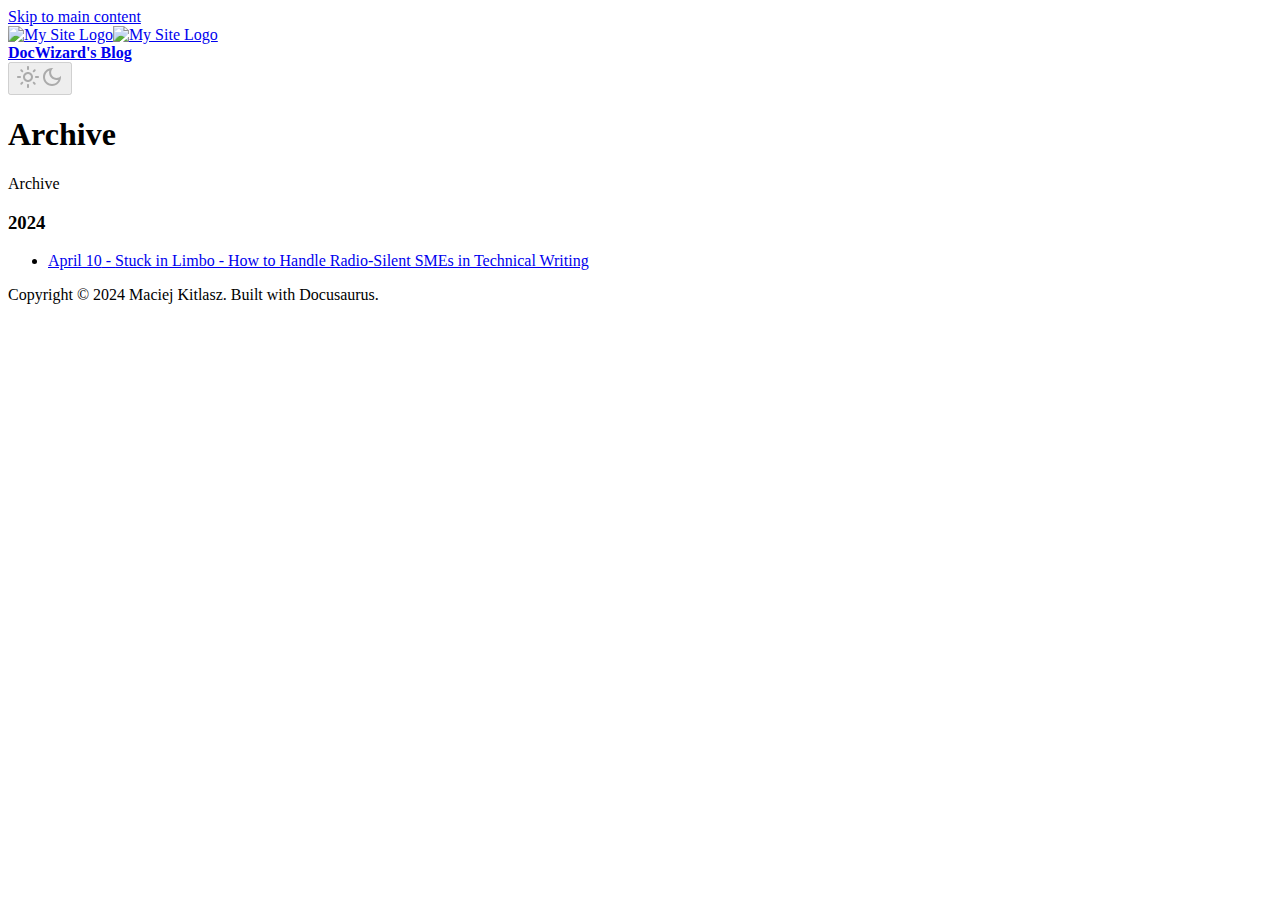
==== commit 950eb285: "Deploy website - based on" ====
--- a/archive/index.html
+++ b/archive/index.html
@@ -3,12 +3,12 @@
 <head>
 <meta charset="UTF-8">
 <meta name="generator" content="Docusaurus v3.2.1">
-<title data-rh="true">Archive | DocWizard&#x27;s Blog</title><meta data-rh="true" name="viewport" content="width=device-width,initial-scale=1"><meta data-rh="true" name="twitter:card" content="summary_large_image"><meta data-rh="true" property="og:image" content="https://docwizard.github.io/img/docusaurus-social-card.jpg"><meta data-rh="true" name="twitter:image" content="https://docwizard.github.io/img/docusaurus-social-card.jpg"><meta data-rh="true" property="og:url" content="https://docwizard.github.io/archive"><meta data-rh="true" property="og:locale" content="en"><meta data-rh="true" name="docusaurus_locale" content="en"><meta data-rh="true" name="docusaurus_tag" content="default"><meta data-rh="true" name="docsearch:language" content="en"><meta data-rh="true" name="docsearch:docusaurus_tag" content="default"><meta data-rh="true" property="og:title" content="Archive | DocWizard&#x27;s Blog"><meta data-rh="true" name="description" content="Archive"><meta data-rh="true" property="og:description" content="Archive"><link data-rh="true" rel="icon" href="/img/favicon.ico"><link data-rh="true" rel="canonical" href="https://docwizard.github.io/archive"><link data-rh="true" rel="alternate" href="https://docwizard.github.io/archive" hreflang="en"><link data-rh="true" rel="alternate" href="https://docwizard.github.io/archive" hreflang="x-default"><link rel="alternate" type="application/rss+xml" href="/rss.xml" title="DocWizard&#39;s Blog RSS Feed">
-<link rel="alternate" type="application/atom+xml" href="/atom.xml" title="DocWizard&#39;s Blog Atom Feed"><link rel="stylesheet" href="/assets/css/styles.37e1d1c1.css">
-<script src="/assets/js/runtime~main.8d2a7196.js" defer="defer"></script>
-<script src="/assets/js/main.fe4af370.js" defer="defer"></script>
+<title data-rh="true">Archive | DocWizard&#x27;s Blog</title><meta data-rh="true" name="viewport" content="width=device-width,initial-scale=1"><meta data-rh="true" name="twitter:card" content="summary_large_image"><meta data-rh="true" property="og:image" content="https://docwizard.github.io/blog/img/docusaurus-social-card.jpg"><meta data-rh="true" name="twitter:image" content="https://docwizard.github.io/blog/img/docusaurus-social-card.jpg"><meta data-rh="true" property="og:url" content="https://docwizard.github.io/blog/archive"><meta data-rh="true" property="og:locale" content="en"><meta data-rh="true" name="docusaurus_locale" content="en"><meta data-rh="true" name="docusaurus_tag" content="default"><meta data-rh="true" name="docsearch:language" content="en"><meta data-rh="true" name="docsearch:docusaurus_tag" content="default"><meta data-rh="true" property="og:title" content="Archive | DocWizard&#x27;s Blog"><meta data-rh="true" name="description" content="Archive"><meta data-rh="true" property="og:description" content="Archive"><link data-rh="true" rel="icon" href="/blog/img/favicon.ico"><link data-rh="true" rel="canonical" href="https://docwizard.github.io/blog/archive"><link data-rh="true" rel="alternate" href="https://docwizard.github.io/blog/archive" hreflang="en"><link data-rh="true" rel="alternate" href="https://docwizard.github.io/blog/archive" hreflang="x-default"><link rel="alternate" type="application/rss+xml" href="/blog/rss.xml" title="DocWizard&#39;s Blog RSS Feed">
+<link rel="alternate" type="application/atom+xml" href="/blog/atom.xml" title="DocWizard&#39;s Blog Atom Feed"><link rel="stylesheet" href="/blog/assets/css/styles.37e1d1c1.css">
+<script src="/blog/assets/js/runtime~main.0f91c4d4.js" defer="defer"></script>
+<script src="/blog/assets/js/main.bb69a208.js" defer="defer"></script>
 </head>
 <body class="navigation-with-keyboard">
-<script>!function(){function t(t){document.documentElement.setAttribute("data-theme",t)}var e=function(){try{return new URLSearchParams(window.location.search).get("docusaurus-theme")}catch(t){}}()||function(){try{return localStorage.getItem("theme")}catch(t){}}();t(null!==e?e:"light")}(),function(){try{const c=new URLSearchParams(window.location.search).entries();for(var[t,e]of c)if(t.startsWith("docusaurus-data-")){var a=t.replace("docusaurus-data-","data-");document.documentElement.setAttribute(a,e)}}catch(t){}}()</script><div id="__docusaurus"><div role="region" aria-label="Skip to main content"><a class="skipToContent_fXgn" href="#__docusaurus_skipToContent_fallback">Skip to main content</a></div><nav aria-label="Main" class="navbar navbar--fixed-top"><div class="navbar__inner"><div class="navbar__items"><a class="navbar__brand" href="/"><div class="navbar__logo"><img src="/img/logo.png" alt="My Site Logo" class="themedComponent_mlkZ themedComponent--light_NVdE"><img src="/img/logo.png" alt="My Site Logo" class="themedComponent_mlkZ themedComponent--dark_xIcU"></div><b class="navbar__title text--truncate">DocWizard&#x27;s Blog</b></a></div><div class="navbar__items navbar__items--right"><div class="toggle_vylO colorModeToggle_DEke"><button class="clean-btn toggleButton_gllP toggleButtonDisabled_aARS" type="button" disabled="" title="Switch between dark and light mode (currently light mode)" aria-label="Switch between dark and light mode (currently light mode)" aria-live="polite"><svg viewBox="0 0 24 24" width="24" height="24" class="lightToggleIcon_pyhR"><path fill="currentColor" d="M12,9c1.65,0,3,1.35,3,3s-1.35,3-3,3s-3-1.35-3-3S10.35,9,12,9 M12,7c-2.76,0-5,2.24-5,5s2.24,5,5,5s5-2.24,5-5 S14.76,7,12,7L12,7z M2,13l2,0c0.55,0,1-0.45,1-1s-0.45-1-1-1l-2,0c-0.55,0-1,0.45-1,1S1.45,13,2,13z M20,13l2,0c0.55,0,1-0.45,1-1 s-0.45-1-1-1l-2,0c-0.55,0-1,0.45-1,1S19.45,13,20,13z M11,2v2c0,0.55,0.45,1,1,1s1-0.45,1-1V2c0-0.55-0.45-1-1-1S11,1.45,11,2z M11,20v2c0,0.55,0.45,1,1,1s1-0.45,1-1v-2c0-0.55-0.45-1-1-1C11.45,19,11,19.45,11,20z M5.99,4.58c-0.39-0.39-1.03-0.39-1.41,0 c-0.39,0.39-0.39,1.03,0,1.41l1.06,1.06c0.39,0.39,1.03,0.39,1.41,0s0.39-1.03,0-1.41L5.99,4.58z M18.36,16.95 c-0.39-0.39-1.03-0.39-1.41,0c-0.39,0.39-0.39,1.03,0,1.41l1.06,1.06c0.39,0.39,1.03,0.39,1.41,0c0.39-0.39,0.39-1.03,0-1.41 L18.36,16.95z M19.42,5.99c0.39-0.39,0.39-1.03,0-1.41c-0.39-0.39-1.03-0.39-1.41,0l-1.06,1.06c-0.39,0.39-0.39,1.03,0,1.41 s1.03,0.39,1.41,0L19.42,5.99z M7.05,18.36c0.39-0.39,0.39-1.03,0-1.41c-0.39-0.39-1.03-0.39-1.41,0l-1.06,1.06 c-0.39,0.39-0.39,1.03,0,1.41s1.03,0.39,1.41,0L7.05,18.36z"></path></svg><svg viewBox="0 0 24 24" width="24" height="24" class="darkToggleIcon_wfgR"><path fill="currentColor" d="M9.37,5.51C9.19,6.15,9.1,6.82,9.1,7.5c0,4.08,3.32,7.4,7.4,7.4c0.68,0,1.35-0.09,1.99-0.27C17.45,17.19,14.93,19,12,19 c-3.86,0-7-3.14-7-7C5,9.07,6.81,6.55,9.37,5.51z M12,3c-4.97,0-9,4.03-9,9s4.03,9,9,9s9-4.03,9-9c0-0.46-0.04-0.92-0.1-1.36 c-0.98,1.37-2.58,2.26-4.4,2.26c-2.98,0-5.4-2.42-5.4-5.4c0-1.81,0.89-3.42,2.26-4.4C12.92,3.04,12.46,3,12,3L12,3z"></path></svg></button></div><div class="navbarSearchContainer_Bca1"></div></div></div><div role="presentation" class="navbar-sidebar__backdrop"></div></nav><div id="__docusaurus_skipToContent_fallback" class="main-wrapper mainWrapper_z2l0"><header class="hero hero--primary"><div class="container"><h1 class="hero__title">Archive</h1><p class="hero__subtitle">Archive</p></div></header><main><section class="margin-vert--lg"><div class="container"><div class="row"><div class="col col--4 margin-vert--lg"><h3 class="anchor anchorWithStickyNavbar_LWe7" id="2024">2024<a href="#2024" class="hash-link" aria-label="Direct link to 2024" title="Direct link to 2024">​</a></h3><ul><li><a href="/SME-handling-tips">April 10<!-- --> - <!-- -->Stuck in Limbo - How to Handle Radio-Silent SMEs in Technical Writing</a></li></ul></div></div></div></section></main></div><footer class="footer footer--dark"><div class="container container-fluid"><div class="footer__bottom text--center"><div class="footer__copyright">Copyright © 2024 Maciej Kitlasz. Built with Docusaurus.</div></div></div></footer></div>
+<script>!function(){function t(t){document.documentElement.setAttribute("data-theme",t)}var e=function(){try{return new URLSearchParams(window.location.search).get("docusaurus-theme")}catch(t){}}()||function(){try{return localStorage.getItem("theme")}catch(t){}}();t(null!==e?e:"light")}(),function(){try{const c=new URLSearchParams(window.location.search).entries();for(var[t,e]of c)if(t.startsWith("docusaurus-data-")){var a=t.replace("docusaurus-data-","data-");document.documentElement.setAttribute(a,e)}}catch(t){}}()</script><div id="__docusaurus"><div role="region" aria-label="Skip to main content"><a class="skipToContent_fXgn" href="#__docusaurus_skipToContent_fallback">Skip to main content</a></div><nav aria-label="Main" class="navbar navbar--fixed-top"><div class="navbar__inner"><div class="navbar__items"><a class="navbar__brand" href="/blog/"><div class="navbar__logo"><img src="/blog/img/logo.png" alt="My Site Logo" class="themedComponent_mlkZ themedComponent--light_NVdE"><img src="/blog/img/logo.png" alt="My Site Logo" class="themedComponent_mlkZ themedComponent--dark_xIcU"></div><b class="navbar__title text--truncate">DocWizard&#x27;s Blog</b></a></div><div class="navbar__items navbar__items--right"><div class="toggle_vylO colorModeToggle_DEke"><button class="clean-btn toggleButton_gllP toggleButtonDisabled_aARS" type="button" disabled="" title="Switch between dark and light mode (currently light mode)" aria-label="Switch between dark and light mode (currently light mode)" aria-live="polite"><svg viewBox="0 0 24 24" width="24" height="24" class="lightToggleIcon_pyhR"><path fill="currentColor" d="M12,9c1.65,0,3,1.35,3,3s-1.35,3-3,3s-3-1.35-3-3S10.35,9,12,9 M12,7c-2.76,0-5,2.24-5,5s2.24,5,5,5s5-2.24,5-5 S14.76,7,12,7L12,7z M2,13l2,0c0.55,0,1-0.45,1-1s-0.45-1-1-1l-2,0c-0.55,0-1,0.45-1,1S1.45,13,2,13z M20,13l2,0c0.55,0,1-0.45,1-1 s-0.45-1-1-1l-2,0c-0.55,0-1,0.45-1,1S19.45,13,20,13z M11,2v2c0,0.55,0.45,1,1,1s1-0.45,1-1V2c0-0.55-0.45-1-1-1S11,1.45,11,2z M11,20v2c0,0.55,0.45,1,1,1s1-0.45,1-1v-2c0-0.55-0.45-1-1-1C11.45,19,11,19.45,11,20z M5.99,4.58c-0.39-0.39-1.03-0.39-1.41,0 c-0.39,0.39-0.39,1.03,0,1.41l1.06,1.06c0.39,0.39,1.03,0.39,1.41,0s0.39-1.03,0-1.41L5.99,4.58z M18.36,16.95 c-0.39-0.39-1.03-0.39-1.41,0c-0.39,0.39-0.39,1.03,0,1.41l1.06,1.06c0.39,0.39,1.03,0.39,1.41,0c0.39-0.39,0.39-1.03,0-1.41 L18.36,16.95z M19.42,5.99c0.39-0.39,0.39-1.03,0-1.41c-0.39-0.39-1.03-0.39-1.41,0l-1.06,1.06c-0.39,0.39-0.39,1.03,0,1.41 s1.03,0.39,1.41,0L19.42,5.99z M7.05,18.36c0.39-0.39,0.39-1.03,0-1.41c-0.39-0.39-1.03-0.39-1.41,0l-1.06,1.06 c-0.39,0.39-0.39,1.03,0,1.41s1.03,0.39,1.41,0L7.05,18.36z"></path></svg><svg viewBox="0 0 24 24" width="24" height="24" class="darkToggleIcon_wfgR"><path fill="currentColor" d="M9.37,5.51C9.19,6.15,9.1,6.82,9.1,7.5c0,4.08,3.32,7.4,7.4,7.4c0.68,0,1.35-0.09,1.99-0.27C17.45,17.19,14.93,19,12,19 c-3.86,0-7-3.14-7-7C5,9.07,6.81,6.55,9.37,5.51z M12,3c-4.97,0-9,4.03-9,9s4.03,9,9,9s9-4.03,9-9c0-0.46-0.04-0.92-0.1-1.36 c-0.98,1.37-2.58,2.26-4.4,2.26c-2.98,0-5.4-2.42-5.4-5.4c0-1.81,0.89-3.42,2.26-4.4C12.92,3.04,12.46,3,12,3L12,3z"></path></svg></button></div><div class="navbarSearchContainer_Bca1"></div></div></div><div role="presentation" class="navbar-sidebar__backdrop"></div></nav><div id="__docusaurus_skipToContent_fallback" class="main-wrapper mainWrapper_z2l0"><header class="hero hero--primary"><div class="container"><h1 class="hero__title">Archive</h1><p class="hero__subtitle">Archive</p></div></header><main><section class="margin-vert--lg"><div class="container"><div class="row"><div class="col col--4 margin-vert--lg"><h3 class="anchor anchorWithStickyNavbar_LWe7" id="2024">2024<a href="#2024" class="hash-link" aria-label="Direct link to 2024" title="Direct link to 2024">​</a></h3><ul><li><a href="/blog/SME-handling-tips">April 10<!-- --> - <!-- -->Stuck in Limbo - How to Handle Radio-Silent SMEs in Technical Writing</a></li></ul></div></div></div></section></main></div><footer class="footer footer--dark"><div class="container container-fluid"><div class="footer__bottom text--center"><div class="footer__copyright">Copyright © 2024 Maciej Kitlasz. Built with Docusaurus.</div></div></div></footer></div>
 </body>
 </html>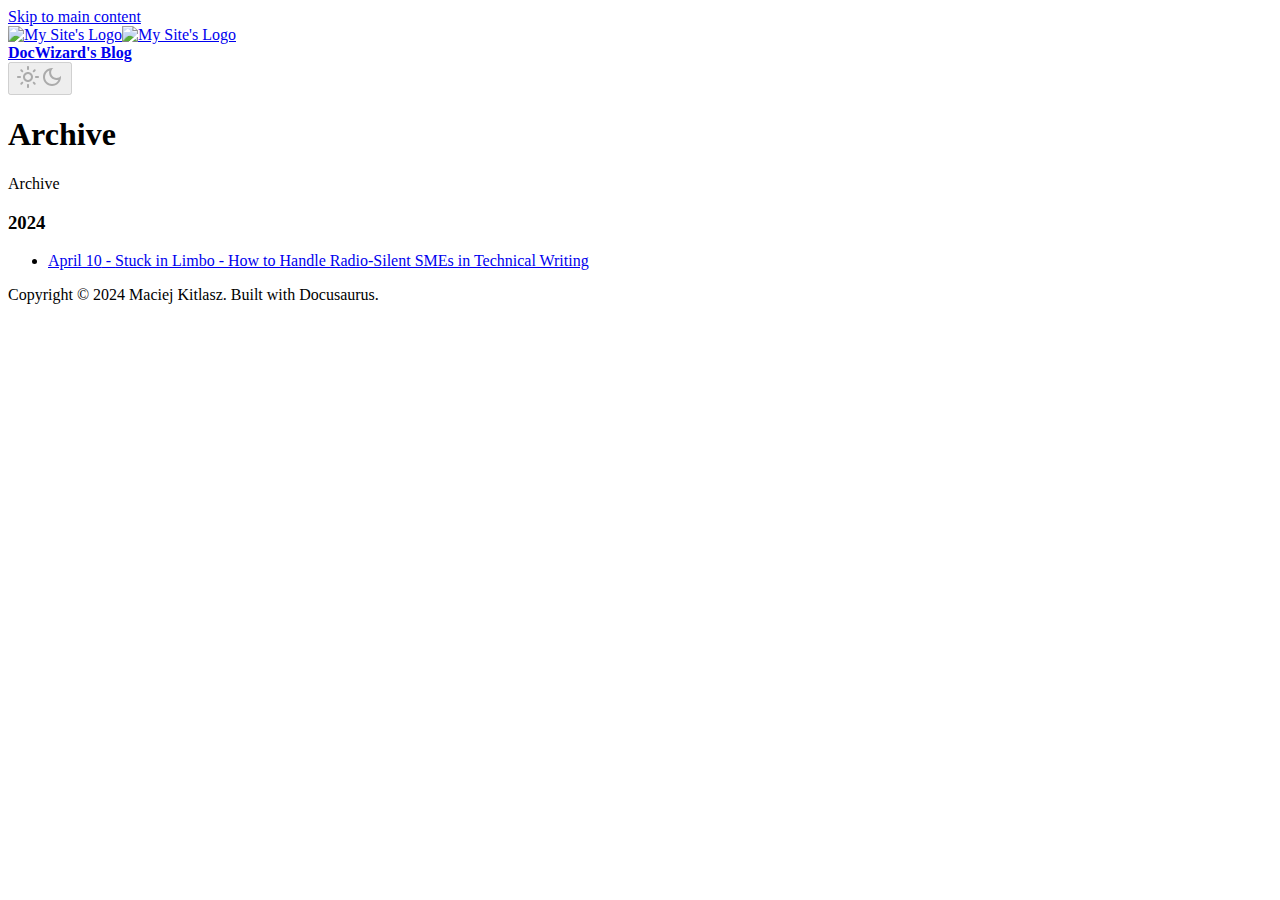
==== commit 220bffc4: "Deploy website - based on" ====
--- a/archive/index.html
+++ b/archive/index.html
@@ -5,10 +5,10 @@
 <meta name="generator" content="Docusaurus v3.2.1">
 <title data-rh="true">Archive | DocWizard&#x27;s Blog</title><meta data-rh="true" name="viewport" content="width=device-width,initial-scale=1"><meta data-rh="true" name="twitter:card" content="summary_large_image"><meta data-rh="true" property="og:image" content="https://docwizard.github.io/blog/img/docusaurus-social-card.jpg"><meta data-rh="true" name="twitter:image" content="https://docwizard.github.io/blog/img/docusaurus-social-card.jpg"><meta data-rh="true" property="og:url" content="https://docwizard.github.io/blog/archive"><meta data-rh="true" property="og:locale" content="en"><meta data-rh="true" name="docusaurus_locale" content="en"><meta data-rh="true" name="docusaurus_tag" content="default"><meta data-rh="true" name="docsearch:language" content="en"><meta data-rh="true" name="docsearch:docusaurus_tag" content="default"><meta data-rh="true" property="og:title" content="Archive | DocWizard&#x27;s Blog"><meta data-rh="true" name="description" content="Archive"><meta data-rh="true" property="og:description" content="Archive"><link data-rh="true" rel="icon" href="/blog/img/favicon.ico"><link data-rh="true" rel="canonical" href="https://docwizard.github.io/blog/archive"><link data-rh="true" rel="alternate" href="https://docwizard.github.io/blog/archive" hreflang="en"><link data-rh="true" rel="alternate" href="https://docwizard.github.io/blog/archive" hreflang="x-default"><link rel="alternate" type="application/rss+xml" href="/blog/rss.xml" title="DocWizard&#39;s Blog RSS Feed">
 <link rel="alternate" type="application/atom+xml" href="/blog/atom.xml" title="DocWizard&#39;s Blog Atom Feed"><link rel="stylesheet" href="/blog/assets/css/styles.37e1d1c1.css">
-<script src="/blog/assets/js/runtime~main.0f91c4d4.js" defer="defer"></script>
-<script src="/blog/assets/js/main.bb69a208.js" defer="defer"></script>
+<script src="/blog/assets/js/runtime~main.565c871c.js" defer="defer"></script>
+<script src="/blog/assets/js/main.0e816abc.js" defer="defer"></script>
 </head>
 <body class="navigation-with-keyboard">
-<script>!function(){function t(t){document.documentElement.setAttribute("data-theme",t)}var e=function(){try{return new URLSearchParams(window.location.search).get("docusaurus-theme")}catch(t){}}()||function(){try{return localStorage.getItem("theme")}catch(t){}}();t(null!==e?e:"light")}(),function(){try{const c=new URLSearchParams(window.location.search).entries();for(var[t,e]of c)if(t.startsWith("docusaurus-data-")){var a=t.replace("docusaurus-data-","data-");document.documentElement.setAttribute(a,e)}}catch(t){}}()</script><div id="__docusaurus"><div role="region" aria-label="Skip to main content"><a class="skipToContent_fXgn" href="#__docusaurus_skipToContent_fallback">Skip to main content</a></div><nav aria-label="Main" class="navbar navbar--fixed-top"><div class="navbar__inner"><div class="navbar__items"><a class="navbar__brand" href="/blog/"><div class="navbar__logo"><img src="/blog/img/logo.png" alt="My Site Logo" class="themedComponent_mlkZ themedComponent--light_NVdE"><img src="/blog/img/logo.png" alt="My Site Logo" class="themedComponent_mlkZ themedComponent--dark_xIcU"></div><b class="navbar__title text--truncate">DocWizard&#x27;s Blog</b></a></div><div class="navbar__items navbar__items--right"><div class="toggle_vylO colorModeToggle_DEke"><button class="clean-btn toggleButton_gllP toggleButtonDisabled_aARS" type="button" disabled="" title="Switch between dark and light mode (currently light mode)" aria-label="Switch between dark and light mode (currently light mode)" aria-live="polite"><svg viewBox="0 0 24 24" width="24" height="24" class="lightToggleIcon_pyhR"><path fill="currentColor" d="M12,9c1.65,0,3,1.35,3,3s-1.35,3-3,3s-3-1.35-3-3S10.35,9,12,9 M12,7c-2.76,0-5,2.24-5,5s2.24,5,5,5s5-2.24,5-5 S14.76,7,12,7L12,7z M2,13l2,0c0.55,0,1-0.45,1-1s-0.45-1-1-1l-2,0c-0.55,0-1,0.45-1,1S1.45,13,2,13z M20,13l2,0c0.55,0,1-0.45,1-1 s-0.45-1-1-1l-2,0c-0.55,0-1,0.45-1,1S19.45,13,20,13z M11,2v2c0,0.55,0.45,1,1,1s1-0.45,1-1V2c0-0.55-0.45-1-1-1S11,1.45,11,2z M11,20v2c0,0.55,0.45,1,1,1s1-0.45,1-1v-2c0-0.55-0.45-1-1-1C11.45,19,11,19.45,11,20z M5.99,4.58c-0.39-0.39-1.03-0.39-1.41,0 c-0.39,0.39-0.39,1.03,0,1.41l1.06,1.06c0.39,0.39,1.03,0.39,1.41,0s0.39-1.03,0-1.41L5.99,4.58z M18.36,16.95 c-0.39-0.39-1.03-0.39-1.41,0c-0.39,0.39-0.39,1.03,0,1.41l1.06,1.06c0.39,0.39,1.03,0.39,1.41,0c0.39-0.39,0.39-1.03,0-1.41 L18.36,16.95z M19.42,5.99c0.39-0.39,0.39-1.03,0-1.41c-0.39-0.39-1.03-0.39-1.41,0l-1.06,1.06c-0.39,0.39-0.39,1.03,0,1.41 s1.03,0.39,1.41,0L19.42,5.99z M7.05,18.36c0.39-0.39,0.39-1.03,0-1.41c-0.39-0.39-1.03-0.39-1.41,0l-1.06,1.06 c-0.39,0.39-0.39,1.03,0,1.41s1.03,0.39,1.41,0L7.05,18.36z"></path></svg><svg viewBox="0 0 24 24" width="24" height="24" class="darkToggleIcon_wfgR"><path fill="currentColor" d="M9.37,5.51C9.19,6.15,9.1,6.82,9.1,7.5c0,4.08,3.32,7.4,7.4,7.4c0.68,0,1.35-0.09,1.99-0.27C17.45,17.19,14.93,19,12,19 c-3.86,0-7-3.14-7-7C5,9.07,6.81,6.55,9.37,5.51z M12,3c-4.97,0-9,4.03-9,9s4.03,9,9,9s9-4.03,9-9c0-0.46-0.04-0.92-0.1-1.36 c-0.98,1.37-2.58,2.26-4.4,2.26c-2.98,0-5.4-2.42-5.4-5.4c0-1.81,0.89-3.42,2.26-4.4C12.92,3.04,12.46,3,12,3L12,3z"></path></svg></button></div><div class="navbarSearchContainer_Bca1"></div></div></div><div role="presentation" class="navbar-sidebar__backdrop"></div></nav><div id="__docusaurus_skipToContent_fallback" class="main-wrapper mainWrapper_z2l0"><header class="hero hero--primary"><div class="container"><h1 class="hero__title">Archive</h1><p class="hero__subtitle">Archive</p></div></header><main><section class="margin-vert--lg"><div class="container"><div class="row"><div class="col col--4 margin-vert--lg"><h3 class="anchor anchorWithStickyNavbar_LWe7" id="2024">2024<a href="#2024" class="hash-link" aria-label="Direct link to 2024" title="Direct link to 2024">​</a></h3><ul><li><a href="/blog/SME-handling-tips">April 10<!-- --> - <!-- -->Stuck in Limbo - How to Handle Radio-Silent SMEs in Technical Writing</a></li></ul></div></div></div></section></main></div><footer class="footer footer--dark"><div class="container container-fluid"><div class="footer__bottom text--center"><div class="footer__copyright">Copyright © 2024 Maciej Kitlasz. Built with Docusaurus.</div></div></div></footer></div>
+<script>!function(){function t(t){document.documentElement.setAttribute("data-theme",t)}var e=function(){try{return new URLSearchParams(window.location.search).get("docusaurus-theme")}catch(t){}}()||function(){try{return localStorage.getItem("theme")}catch(t){}}();t(null!==e?e:"light")}(),function(){try{const c=new URLSearchParams(window.location.search).entries();for(var[t,e]of c)if(t.startsWith("docusaurus-data-")){var a=t.replace("docusaurus-data-","data-");document.documentElement.setAttribute(a,e)}}catch(t){}}()</script><div id="__docusaurus"><div role="region" aria-label="Skip to main content"><a class="skipToContent_fXgn" href="#__docusaurus_skipToContent_fallback">Skip to main content</a></div><nav aria-label="Main" class="navbar navbar--fixed-top"><div class="navbar__inner"><div class="navbar__items"><a class="navbar__brand" href="/blog/"><div class="navbar__logo"><img src="/blog/img/logo.png" alt="My Site&#x27;s Logo" class="themedComponent_mlkZ themedComponent--light_NVdE"><img src="/blog/img/logo.png" alt="My Site&#x27;s Logo" class="themedComponent_mlkZ themedComponent--dark_xIcU"></div><b class="navbar__title text--truncate">DocWizard&#x27;s Blog</b></a></div><div class="navbar__items navbar__items--right"><div class="toggle_vylO colorModeToggle_DEke"><button class="clean-btn toggleButton_gllP toggleButtonDisabled_aARS" type="button" disabled="" title="Switch between dark and light mode (currently light mode)" aria-label="Switch between dark and light mode (currently light mode)" aria-live="polite"><svg viewBox="0 0 24 24" width="24" height="24" class="lightToggleIcon_pyhR"><path fill="currentColor" d="M12,9c1.65,0,3,1.35,3,3s-1.35,3-3,3s-3-1.35-3-3S10.35,9,12,9 M12,7c-2.76,0-5,2.24-5,5s2.24,5,5,5s5-2.24,5-5 S14.76,7,12,7L12,7z M2,13l2,0c0.55,0,1-0.45,1-1s-0.45-1-1-1l-2,0c-0.55,0-1,0.45-1,1S1.45,13,2,13z M20,13l2,0c0.55,0,1-0.45,1-1 s-0.45-1-1-1l-2,0c-0.55,0-1,0.45-1,1S19.45,13,20,13z M11,2v2c0,0.55,0.45,1,1,1s1-0.45,1-1V2c0-0.55-0.45-1-1-1S11,1.45,11,2z M11,20v2c0,0.55,0.45,1,1,1s1-0.45,1-1v-2c0-0.55-0.45-1-1-1C11.45,19,11,19.45,11,20z M5.99,4.58c-0.39-0.39-1.03-0.39-1.41,0 c-0.39,0.39-0.39,1.03,0,1.41l1.06,1.06c0.39,0.39,1.03,0.39,1.41,0s0.39-1.03,0-1.41L5.99,4.58z M18.36,16.95 c-0.39-0.39-1.03-0.39-1.41,0c-0.39,0.39-0.39,1.03,0,1.41l1.06,1.06c0.39,0.39,1.03,0.39,1.41,0c0.39-0.39,0.39-1.03,0-1.41 L18.36,16.95z M19.42,5.99c0.39-0.39,0.39-1.03,0-1.41c-0.39-0.39-1.03-0.39-1.41,0l-1.06,1.06c-0.39,0.39-0.39,1.03,0,1.41 s1.03,0.39,1.41,0L19.42,5.99z M7.05,18.36c0.39-0.39,0.39-1.03,0-1.41c-0.39-0.39-1.03-0.39-1.41,0l-1.06,1.06 c-0.39,0.39-0.39,1.03,0,1.41s1.03,0.39,1.41,0L7.05,18.36z"></path></svg><svg viewBox="0 0 24 24" width="24" height="24" class="darkToggleIcon_wfgR"><path fill="currentColor" d="M9.37,5.51C9.19,6.15,9.1,6.82,9.1,7.5c0,4.08,3.32,7.4,7.4,7.4c0.68,0,1.35-0.09,1.99-0.27C17.45,17.19,14.93,19,12,19 c-3.86,0-7-3.14-7-7C5,9.07,6.81,6.55,9.37,5.51z M12,3c-4.97,0-9,4.03-9,9s4.03,9,9,9s9-4.03,9-9c0-0.46-0.04-0.92-0.1-1.36 c-0.98,1.37-2.58,2.26-4.4,2.26c-2.98,0-5.4-2.42-5.4-5.4c0-1.81,0.89-3.42,2.26-4.4C12.92,3.04,12.46,3,12,3L12,3z"></path></svg></button></div><div class="navbarSearchContainer_Bca1"></div></div></div><div role="presentation" class="navbar-sidebar__backdrop"></div></nav><div id="__docusaurus_skipToContent_fallback" class="main-wrapper mainWrapper_z2l0"><header class="hero hero--primary"><div class="container"><h1 class="hero__title">Archive</h1><p class="hero__subtitle">Archive</p></div></header><main><section class="margin-vert--lg"><div class="container"><div class="row"><div class="col col--4 margin-vert--lg"><h3 class="anchor anchorWithStickyNavbar_LWe7" id="2024">2024<a href="#2024" class="hash-link" aria-label="Direct link to 2024" title="Direct link to 2024">​</a></h3><ul><li><a href="/blog/SME-handling-tips">April 10<!-- --> - <!-- -->Stuck in Limbo - How to Handle Radio-Silent SMEs in Technical Writing</a></li></ul></div></div></div></section></main></div><footer class="footer footer--dark"><div class="container container-fluid"><div class="footer__bottom text--center"><div class="footer__copyright">Copyright © 2024 Maciej Kitlasz. Built with Docusaurus.</div></div></div></footer></div>
 </body>
 </html>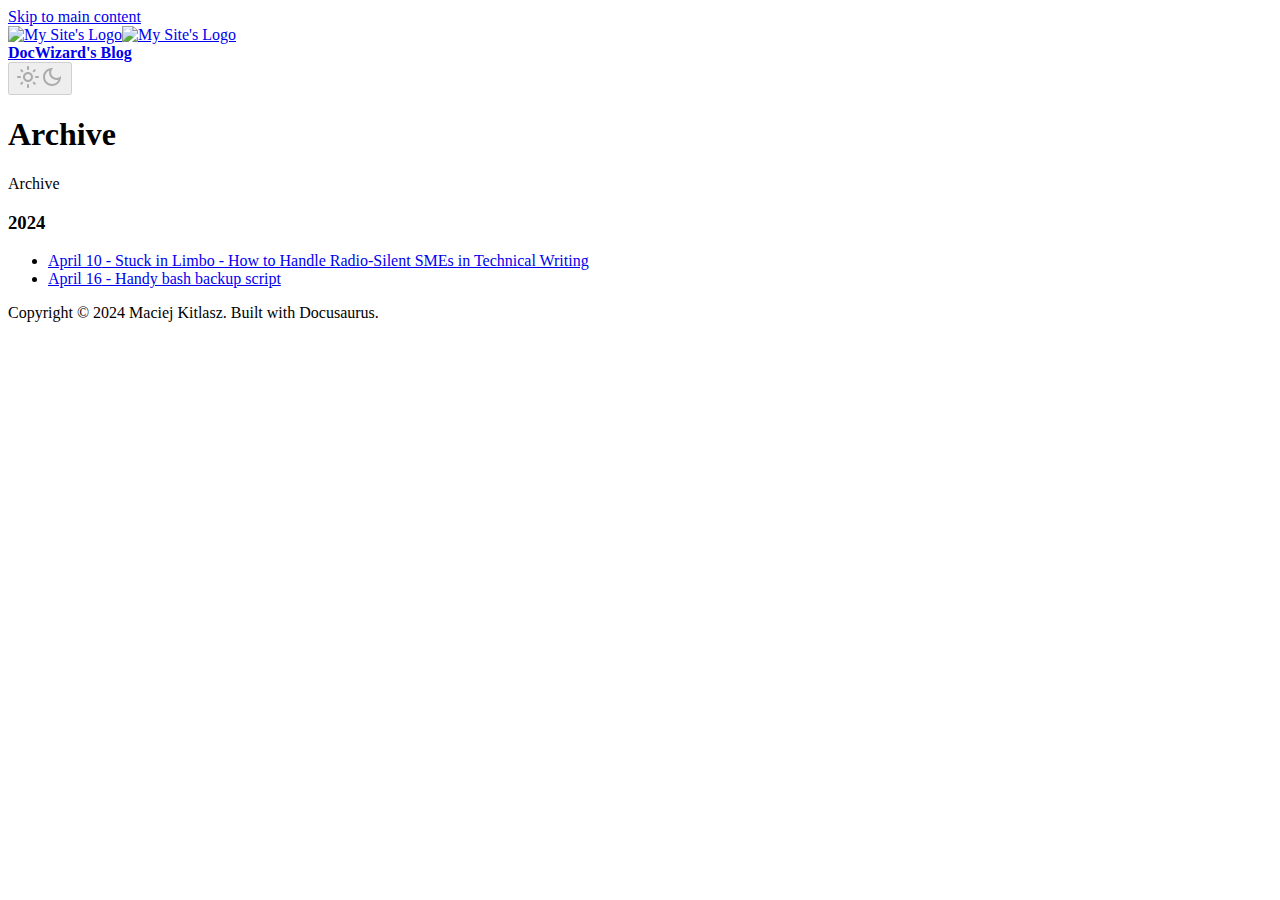
==== commit ff4b1cd3: "Deploy website - based on" ====
--- a/archive/index.html
+++ b/archive/index.html
@@ -5,10 +5,10 @@
 <meta name="generator" content="Docusaurus v3.2.1">
 <title data-rh="true">Archive | DocWizard&#x27;s Blog</title><meta data-rh="true" name="viewport" content="width=device-width,initial-scale=1"><meta data-rh="true" name="twitter:card" content="summary_large_image"><meta data-rh="true" property="og:image" content="https://docwizard.github.io/blog/img/docusaurus-social-card.jpg"><meta data-rh="true" name="twitter:image" content="https://docwizard.github.io/blog/img/docusaurus-social-card.jpg"><meta data-rh="true" property="og:url" content="https://docwizard.github.io/blog/archive"><meta data-rh="true" property="og:locale" content="en"><meta data-rh="true" name="docusaurus_locale" content="en"><meta data-rh="true" name="docusaurus_tag" content="default"><meta data-rh="true" name="docsearch:language" content="en"><meta data-rh="true" name="docsearch:docusaurus_tag" content="default"><meta data-rh="true" property="og:title" content="Archive | DocWizard&#x27;s Blog"><meta data-rh="true" name="description" content="Archive"><meta data-rh="true" property="og:description" content="Archive"><link data-rh="true" rel="icon" href="/blog/img/favicon.ico"><link data-rh="true" rel="canonical" href="https://docwizard.github.io/blog/archive"><link data-rh="true" rel="alternate" href="https://docwizard.github.io/blog/archive" hreflang="en"><link data-rh="true" rel="alternate" href="https://docwizard.github.io/blog/archive" hreflang="x-default"><link rel="alternate" type="application/rss+xml" href="/blog/rss.xml" title="DocWizard&#39;s Blog RSS Feed">
 <link rel="alternate" type="application/atom+xml" href="/blog/atom.xml" title="DocWizard&#39;s Blog Atom Feed"><link rel="stylesheet" href="/blog/assets/css/styles.37e1d1c1.css">
-<script src="/blog/assets/js/runtime~main.565c871c.js" defer="defer"></script>
-<script src="/blog/assets/js/main.0e816abc.js" defer="defer"></script>
+<script src="/blog/assets/js/runtime~main.0a62785e.js" defer="defer"></script>
+<script src="/blog/assets/js/main.b76e58cf.js" defer="defer"></script>
 </head>
 <body class="navigation-with-keyboard">
-<script>!function(){function t(t){document.documentElement.setAttribute("data-theme",t)}var e=function(){try{return new URLSearchParams(window.location.search).get("docusaurus-theme")}catch(t){}}()||function(){try{return localStorage.getItem("theme")}catch(t){}}();t(null!==e?e:"light")}(),function(){try{const c=new URLSearchParams(window.location.search).entries();for(var[t,e]of c)if(t.startsWith("docusaurus-data-")){var a=t.replace("docusaurus-data-","data-");document.documentElement.setAttribute(a,e)}}catch(t){}}()</script><div id="__docusaurus"><div role="region" aria-label="Skip to main content"><a class="skipToContent_fXgn" href="#__docusaurus_skipToContent_fallback">Skip to main content</a></div><nav aria-label="Main" class="navbar navbar--fixed-top"><div class="navbar__inner"><div class="navbar__items"><a class="navbar__brand" href="/blog/"><div class="navbar__logo"><img src="/blog/img/logo.png" alt="My Site&#x27;s Logo" class="themedComponent_mlkZ themedComponent--light_NVdE"><img src="/blog/img/logo.png" alt="My Site&#x27;s Logo" class="themedComponent_mlkZ themedComponent--dark_xIcU"></div><b class="navbar__title text--truncate">DocWizard&#x27;s Blog</b></a></div><div class="navbar__items navbar__items--right"><div class="toggle_vylO colorModeToggle_DEke"><button class="clean-btn toggleButton_gllP toggleButtonDisabled_aARS" type="button" disabled="" title="Switch between dark and light mode (currently light mode)" aria-label="Switch between dark and light mode (currently light mode)" aria-live="polite"><svg viewBox="0 0 24 24" width="24" height="24" class="lightToggleIcon_pyhR"><path fill="currentColor" d="M12,9c1.65,0,3,1.35,3,3s-1.35,3-3,3s-3-1.35-3-3S10.35,9,12,9 M12,7c-2.76,0-5,2.24-5,5s2.24,5,5,5s5-2.24,5-5 S14.76,7,12,7L12,7z M2,13l2,0c0.55,0,1-0.45,1-1s-0.45-1-1-1l-2,0c-0.55,0-1,0.45-1,1S1.45,13,2,13z M20,13l2,0c0.55,0,1-0.45,1-1 s-0.45-1-1-1l-2,0c-0.55,0-1,0.45-1,1S19.45,13,20,13z M11,2v2c0,0.55,0.45,1,1,1s1-0.45,1-1V2c0-0.55-0.45-1-1-1S11,1.45,11,2z M11,20v2c0,0.55,0.45,1,1,1s1-0.45,1-1v-2c0-0.55-0.45-1-1-1C11.45,19,11,19.45,11,20z M5.99,4.58c-0.39-0.39-1.03-0.39-1.41,0 c-0.39,0.39-0.39,1.03,0,1.41l1.06,1.06c0.39,0.39,1.03,0.39,1.41,0s0.39-1.03,0-1.41L5.99,4.58z M18.36,16.95 c-0.39-0.39-1.03-0.39-1.41,0c-0.39,0.39-0.39,1.03,0,1.41l1.06,1.06c0.39,0.39,1.03,0.39,1.41,0c0.39-0.39,0.39-1.03,0-1.41 L18.36,16.95z M19.42,5.99c0.39-0.39,0.39-1.03,0-1.41c-0.39-0.39-1.03-0.39-1.41,0l-1.06,1.06c-0.39,0.39-0.39,1.03,0,1.41 s1.03,0.39,1.41,0L19.42,5.99z M7.05,18.36c0.39-0.39,0.39-1.03,0-1.41c-0.39-0.39-1.03-0.39-1.41,0l-1.06,1.06 c-0.39,0.39-0.39,1.03,0,1.41s1.03,0.39,1.41,0L7.05,18.36z"></path></svg><svg viewBox="0 0 24 24" width="24" height="24" class="darkToggleIcon_wfgR"><path fill="currentColor" d="M9.37,5.51C9.19,6.15,9.1,6.82,9.1,7.5c0,4.08,3.32,7.4,7.4,7.4c0.68,0,1.35-0.09,1.99-0.27C17.45,17.19,14.93,19,12,19 c-3.86,0-7-3.14-7-7C5,9.07,6.81,6.55,9.37,5.51z M12,3c-4.97,0-9,4.03-9,9s4.03,9,9,9s9-4.03,9-9c0-0.46-0.04-0.92-0.1-1.36 c-0.98,1.37-2.58,2.26-4.4,2.26c-2.98,0-5.4-2.42-5.4-5.4c0-1.81,0.89-3.42,2.26-4.4C12.92,3.04,12.46,3,12,3L12,3z"></path></svg></button></div><div class="navbarSearchContainer_Bca1"></div></div></div><div role="presentation" class="navbar-sidebar__backdrop"></div></nav><div id="__docusaurus_skipToContent_fallback" class="main-wrapper mainWrapper_z2l0"><header class="hero hero--primary"><div class="container"><h1 class="hero__title">Archive</h1><p class="hero__subtitle">Archive</p></div></header><main><section class="margin-vert--lg"><div class="container"><div class="row"><div class="col col--4 margin-vert--lg"><h3 class="anchor anchorWithStickyNavbar_LWe7" id="2024">2024<a href="#2024" class="hash-link" aria-label="Direct link to 2024" title="Direct link to 2024">​</a></h3><ul><li><a href="/blog/SME-handling-tips">April 10<!-- --> - <!-- -->Stuck in Limbo - How to Handle Radio-Silent SMEs in Technical Writing</a></li></ul></div></div></div></section></main></div><footer class="footer footer--dark"><div class="container container-fluid"><div class="footer__bottom text--center"><div class="footer__copyright">Copyright © 2024 Maciej Kitlasz. Built with Docusaurus.</div></div></div></footer></div>
+<script>!function(){function t(t){document.documentElement.setAttribute("data-theme",t)}var e=function(){try{return new URLSearchParams(window.location.search).get("docusaurus-theme")}catch(t){}}()||function(){try{return localStorage.getItem("theme")}catch(t){}}();t(null!==e?e:"dark")}(),function(){try{const c=new URLSearchParams(window.location.search).entries();for(var[t,e]of c)if(t.startsWith("docusaurus-data-")){var a=t.replace("docusaurus-data-","data-");document.documentElement.setAttribute(a,e)}}catch(t){}}()</script><div id="__docusaurus"><div role="region" aria-label="Skip to main content"><a class="skipToContent_fXgn" href="#__docusaurus_skipToContent_fallback">Skip to main content</a></div><nav aria-label="Main" class="navbar navbar--fixed-top"><div class="navbar__inner"><div class="navbar__items"><a class="navbar__brand" href="/blog/"><div class="navbar__logo"><img src="/blog/img/logo.png" alt="My Site&#x27;s Logo" class="themedComponent_mlkZ themedComponent--light_NVdE"><img src="/blog/img/logo.png" alt="My Site&#x27;s Logo" class="themedComponent_mlkZ themedComponent--dark_xIcU"></div><b class="navbar__title text--truncate">DocWizard&#x27;s Blog</b></a></div><div class="navbar__items navbar__items--right"><div class="toggle_vylO colorModeToggle_DEke"><button class="clean-btn toggleButton_gllP toggleButtonDisabled_aARS" type="button" disabled="" title="Switch between dark and light mode (currently dark mode)" aria-label="Switch between dark and light mode (currently dark mode)" aria-live="polite"><svg viewBox="0 0 24 24" width="24" height="24" class="lightToggleIcon_pyhR"><path fill="currentColor" d="M12,9c1.65,0,3,1.35,3,3s-1.35,3-3,3s-3-1.35-3-3S10.35,9,12,9 M12,7c-2.76,0-5,2.24-5,5s2.24,5,5,5s5-2.24,5-5 S14.76,7,12,7L12,7z M2,13l2,0c0.55,0,1-0.45,1-1s-0.45-1-1-1l-2,0c-0.55,0-1,0.45-1,1S1.45,13,2,13z M20,13l2,0c0.55,0,1-0.45,1-1 s-0.45-1-1-1l-2,0c-0.55,0-1,0.45-1,1S19.45,13,20,13z M11,2v2c0,0.55,0.45,1,1,1s1-0.45,1-1V2c0-0.55-0.45-1-1-1S11,1.45,11,2z M11,20v2c0,0.55,0.45,1,1,1s1-0.45,1-1v-2c0-0.55-0.45-1-1-1C11.45,19,11,19.45,11,20z M5.99,4.58c-0.39-0.39-1.03-0.39-1.41,0 c-0.39,0.39-0.39,1.03,0,1.41l1.06,1.06c0.39,0.39,1.03,0.39,1.41,0s0.39-1.03,0-1.41L5.99,4.58z M18.36,16.95 c-0.39-0.39-1.03-0.39-1.41,0c-0.39,0.39-0.39,1.03,0,1.41l1.06,1.06c0.39,0.39,1.03,0.39,1.41,0c0.39-0.39,0.39-1.03,0-1.41 L18.36,16.95z M19.42,5.99c0.39-0.39,0.39-1.03,0-1.41c-0.39-0.39-1.03-0.39-1.41,0l-1.06,1.06c-0.39,0.39-0.39,1.03,0,1.41 s1.03,0.39,1.41,0L19.42,5.99z M7.05,18.36c0.39-0.39,0.39-1.03,0-1.41c-0.39-0.39-1.03-0.39-1.41,0l-1.06,1.06 c-0.39,0.39-0.39,1.03,0,1.41s1.03,0.39,1.41,0L7.05,18.36z"></path></svg><svg viewBox="0 0 24 24" width="24" height="24" class="darkToggleIcon_wfgR"><path fill="currentColor" d="M9.37,5.51C9.19,6.15,9.1,6.82,9.1,7.5c0,4.08,3.32,7.4,7.4,7.4c0.68,0,1.35-0.09,1.99-0.27C17.45,17.19,14.93,19,12,19 c-3.86,0-7-3.14-7-7C5,9.07,6.81,6.55,9.37,5.51z M12,3c-4.97,0-9,4.03-9,9s4.03,9,9,9s9-4.03,9-9c0-0.46-0.04-0.92-0.1-1.36 c-0.98,1.37-2.58,2.26-4.4,2.26c-2.98,0-5.4-2.42-5.4-5.4c0-1.81,0.89-3.42,2.26-4.4C12.92,3.04,12.46,3,12,3L12,3z"></path></svg></button></div><div class="navbarSearchContainer_Bca1"></div></div></div><div role="presentation" class="navbar-sidebar__backdrop"></div></nav><div id="__docusaurus_skipToContent_fallback" class="main-wrapper mainWrapper_z2l0"><header class="hero hero--primary"><div class="container"><h1 class="hero__title">Archive</h1><p class="hero__subtitle">Archive</p></div></header><main><section class="margin-vert--lg"><div class="container"><div class="row"><div class="col col--4 margin-vert--lg"><h3 class="anchor anchorWithStickyNavbar_LWe7" id="2024">2024<a href="#2024" class="hash-link" aria-label="Direct link to 2024" title="Direct link to 2024">​</a></h3><ul><li><a href="/blog/SME-handling-tips">April 10<!-- --> - <!-- -->Stuck in Limbo - How to Handle Radio-Silent SMEs in Technical Writing</a></li><li><a href="/blog/backup-script">April 16<!-- --> - <!-- -->Handy bash backup script</a></li></ul></div></div></div></section></main></div><footer class="footer footer--dark"><div class="container container-fluid"><div class="footer__bottom text--center"><div class="footer__copyright">Copyright © 2024 Maciej Kitlasz. Built with Docusaurus.</div></div></div></footer></div>
 </body>
 </html>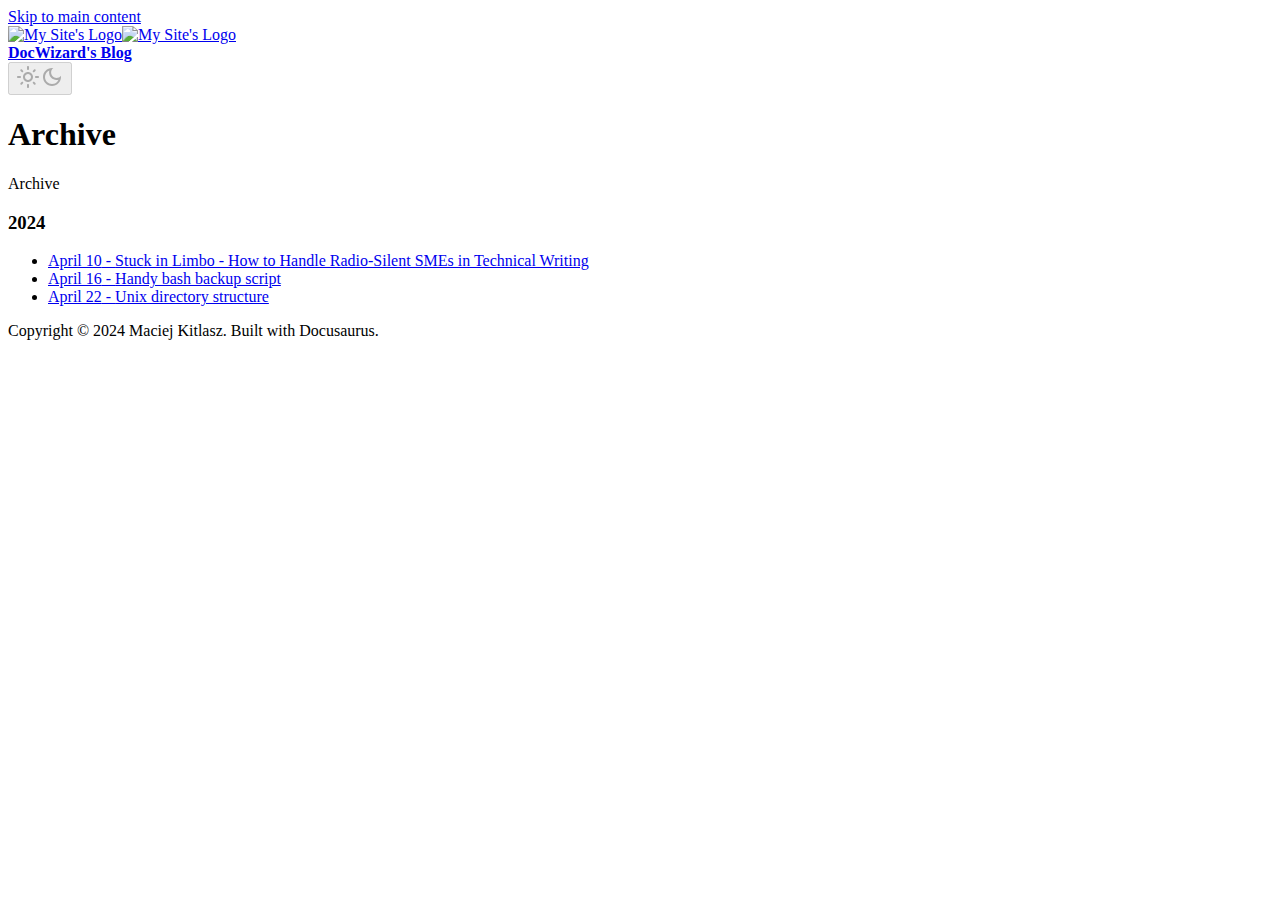
==== commit 755e8232: "Deploy website - based on" ====
--- a/archive/index.html
+++ b/archive/index.html
@@ -5,10 +5,10 @@
 <meta name="generator" content="Docusaurus v3.2.1">
 <title data-rh="true">Archive | DocWizard&#x27;s Blog</title><meta data-rh="true" name="viewport" content="width=device-width,initial-scale=1"><meta data-rh="true" name="twitter:card" content="summary_large_image"><meta data-rh="true" property="og:image" content="https://docwizard.github.io/blog/img/docusaurus-social-card.jpg"><meta data-rh="true" name="twitter:image" content="https://docwizard.github.io/blog/img/docusaurus-social-card.jpg"><meta data-rh="true" property="og:url" content="https://docwizard.github.io/blog/archive"><meta data-rh="true" property="og:locale" content="en"><meta data-rh="true" name="docusaurus_locale" content="en"><meta data-rh="true" name="docusaurus_tag" content="default"><meta data-rh="true" name="docsearch:language" content="en"><meta data-rh="true" name="docsearch:docusaurus_tag" content="default"><meta data-rh="true" property="og:title" content="Archive | DocWizard&#x27;s Blog"><meta data-rh="true" name="description" content="Archive"><meta data-rh="true" property="og:description" content="Archive"><link data-rh="true" rel="icon" href="/blog/img/favicon.ico"><link data-rh="true" rel="canonical" href="https://docwizard.github.io/blog/archive"><link data-rh="true" rel="alternate" href="https://docwizard.github.io/blog/archive" hreflang="en"><link data-rh="true" rel="alternate" href="https://docwizard.github.io/blog/archive" hreflang="x-default"><link rel="alternate" type="application/rss+xml" href="/blog/rss.xml" title="DocWizard&#39;s Blog RSS Feed">
 <link rel="alternate" type="application/atom+xml" href="/blog/atom.xml" title="DocWizard&#39;s Blog Atom Feed"><link rel="stylesheet" href="/blog/assets/css/styles.37e1d1c1.css">
-<script src="/blog/assets/js/runtime~main.0a62785e.js" defer="defer"></script>
-<script src="/blog/assets/js/main.b76e58cf.js" defer="defer"></script>
+<script src="/blog/assets/js/runtime~main.3d6af8a2.js" defer="defer"></script>
+<script src="/blog/assets/js/main.ceb167bc.js" defer="defer"></script>
 </head>
 <body class="navigation-with-keyboard">
-<script>!function(){function t(t){document.documentElement.setAttribute("data-theme",t)}var e=function(){try{return new URLSearchParams(window.location.search).get("docusaurus-theme")}catch(t){}}()||function(){try{return localStorage.getItem("theme")}catch(t){}}();t(null!==e?e:"dark")}(),function(){try{const c=new URLSearchParams(window.location.search).entries();for(var[t,e]of c)if(t.startsWith("docusaurus-data-")){var a=t.replace("docusaurus-data-","data-");document.documentElement.setAttribute(a,e)}}catch(t){}}()</script><div id="__docusaurus"><div role="region" aria-label="Skip to main content"><a class="skipToContent_fXgn" href="#__docusaurus_skipToContent_fallback">Skip to main content</a></div><nav aria-label="Main" class="navbar navbar--fixed-top"><div class="navbar__inner"><div class="navbar__items"><a class="navbar__brand" href="/blog/"><div class="navbar__logo"><img src="/blog/img/logo.png" alt="My Site&#x27;s Logo" class="themedComponent_mlkZ themedComponent--light_NVdE"><img src="/blog/img/logo.png" alt="My Site&#x27;s Logo" class="themedComponent_mlkZ themedComponent--dark_xIcU"></div><b class="navbar__title text--truncate">DocWizard&#x27;s Blog</b></a></div><div class="navbar__items navbar__items--right"><div class="toggle_vylO colorModeToggle_DEke"><button class="clean-btn toggleButton_gllP toggleButtonDisabled_aARS" type="button" disabled="" title="Switch between dark and light mode (currently dark mode)" aria-label="Switch between dark and light mode (currently dark mode)" aria-live="polite"><svg viewBox="0 0 24 24" width="24" height="24" class="lightToggleIcon_pyhR"><path fill="currentColor" d="M12,9c1.65,0,3,1.35,3,3s-1.35,3-3,3s-3-1.35-3-3S10.35,9,12,9 M12,7c-2.76,0-5,2.24-5,5s2.24,5,5,5s5-2.24,5-5 S14.76,7,12,7L12,7z M2,13l2,0c0.55,0,1-0.45,1-1s-0.45-1-1-1l-2,0c-0.55,0-1,0.45-1,1S1.45,13,2,13z M20,13l2,0c0.55,0,1-0.45,1-1 s-0.45-1-1-1l-2,0c-0.55,0-1,0.45-1,1S19.45,13,20,13z M11,2v2c0,0.55,0.45,1,1,1s1-0.45,1-1V2c0-0.55-0.45-1-1-1S11,1.45,11,2z M11,20v2c0,0.55,0.45,1,1,1s1-0.45,1-1v-2c0-0.55-0.45-1-1-1C11.45,19,11,19.45,11,20z M5.99,4.58c-0.39-0.39-1.03-0.39-1.41,0 c-0.39,0.39-0.39,1.03,0,1.41l1.06,1.06c0.39,0.39,1.03,0.39,1.41,0s0.39-1.03,0-1.41L5.99,4.58z M18.36,16.95 c-0.39-0.39-1.03-0.39-1.41,0c-0.39,0.39-0.39,1.03,0,1.41l1.06,1.06c0.39,0.39,1.03,0.39,1.41,0c0.39-0.39,0.39-1.03,0-1.41 L18.36,16.95z M19.42,5.99c0.39-0.39,0.39-1.03,0-1.41c-0.39-0.39-1.03-0.39-1.41,0l-1.06,1.06c-0.39,0.39-0.39,1.03,0,1.41 s1.03,0.39,1.41,0L19.42,5.99z M7.05,18.36c0.39-0.39,0.39-1.03,0-1.41c-0.39-0.39-1.03-0.39-1.41,0l-1.06,1.06 c-0.39,0.39-0.39,1.03,0,1.41s1.03,0.39,1.41,0L7.05,18.36z"></path></svg><svg viewBox="0 0 24 24" width="24" height="24" class="darkToggleIcon_wfgR"><path fill="currentColor" d="M9.37,5.51C9.19,6.15,9.1,6.82,9.1,7.5c0,4.08,3.32,7.4,7.4,7.4c0.68,0,1.35-0.09,1.99-0.27C17.45,17.19,14.93,19,12,19 c-3.86,0-7-3.14-7-7C5,9.07,6.81,6.55,9.37,5.51z M12,3c-4.97,0-9,4.03-9,9s4.03,9,9,9s9-4.03,9-9c0-0.46-0.04-0.92-0.1-1.36 c-0.98,1.37-2.58,2.26-4.4,2.26c-2.98,0-5.4-2.42-5.4-5.4c0-1.81,0.89-3.42,2.26-4.4C12.92,3.04,12.46,3,12,3L12,3z"></path></svg></button></div><div class="navbarSearchContainer_Bca1"></div></div></div><div role="presentation" class="navbar-sidebar__backdrop"></div></nav><div id="__docusaurus_skipToContent_fallback" class="main-wrapper mainWrapper_z2l0"><header class="hero hero--primary"><div class="container"><h1 class="hero__title">Archive</h1><p class="hero__subtitle">Archive</p></div></header><main><section class="margin-vert--lg"><div class="container"><div class="row"><div class="col col--4 margin-vert--lg"><h3 class="anchor anchorWithStickyNavbar_LWe7" id="2024">2024<a href="#2024" class="hash-link" aria-label="Direct link to 2024" title="Direct link to 2024">​</a></h3><ul><li><a href="/blog/SME-handling-tips">April 10<!-- --> - <!-- -->Stuck in Limbo - How to Handle Radio-Silent SMEs in Technical Writing</a></li><li><a href="/blog/backup-script">April 16<!-- --> - <!-- -->Handy bash backup script</a></li></ul></div></div></div></section></main></div><footer class="footer footer--dark"><div class="container container-fluid"><div class="footer__bottom text--center"><div class="footer__copyright">Copyright © 2024 Maciej Kitlasz. Built with Docusaurus.</div></div></div></footer></div>
+<script>!function(){function t(t){document.documentElement.setAttribute("data-theme",t)}var e=function(){try{return new URLSearchParams(window.location.search).get("docusaurus-theme")}catch(t){}}()||function(){try{return localStorage.getItem("theme")}catch(t){}}();t(null!==e?e:"dark")}(),function(){try{const c=new URLSearchParams(window.location.search).entries();for(var[t,e]of c)if(t.startsWith("docusaurus-data-")){var a=t.replace("docusaurus-data-","data-");document.documentElement.setAttribute(a,e)}}catch(t){}}()</script><div id="__docusaurus"><div role="region" aria-label="Skip to main content"><a class="skipToContent_fXgn" href="#__docusaurus_skipToContent_fallback">Skip to main content</a></div><nav aria-label="Main" class="navbar navbar--fixed-top"><div class="navbar__inner"><div class="navbar__items"><a class="navbar__brand" href="/blog/"><div class="navbar__logo"><img src="/blog/img/logo.png" alt="My Site&#x27;s Logo" class="themedComponent_mlkZ themedComponent--light_NVdE"><img src="/blog/img/logo.png" alt="My Site&#x27;s Logo" class="themedComponent_mlkZ themedComponent--dark_xIcU"></div><b class="navbar__title text--truncate">DocWizard&#x27;s Blog</b></a></div><div class="navbar__items navbar__items--right"><div class="toggle_vylO colorModeToggle_DEke"><button class="clean-btn toggleButton_gllP toggleButtonDisabled_aARS" type="button" disabled="" title="Switch between dark and light mode (currently dark mode)" aria-label="Switch between dark and light mode (currently dark mode)" aria-live="polite"><svg viewBox="0 0 24 24" width="24" height="24" class="lightToggleIcon_pyhR"><path fill="currentColor" d="M12,9c1.65,0,3,1.35,3,3s-1.35,3-3,3s-3-1.35-3-3S10.35,9,12,9 M12,7c-2.76,0-5,2.24-5,5s2.24,5,5,5s5-2.24,5-5 S14.76,7,12,7L12,7z M2,13l2,0c0.55,0,1-0.45,1-1s-0.45-1-1-1l-2,0c-0.55,0-1,0.45-1,1S1.45,13,2,13z M20,13l2,0c0.55,0,1-0.45,1-1 s-0.45-1-1-1l-2,0c-0.55,0-1,0.45-1,1S19.45,13,20,13z M11,2v2c0,0.55,0.45,1,1,1s1-0.45,1-1V2c0-0.55-0.45-1-1-1S11,1.45,11,2z M11,20v2c0,0.55,0.45,1,1,1s1-0.45,1-1v-2c0-0.55-0.45-1-1-1C11.45,19,11,19.45,11,20z M5.99,4.58c-0.39-0.39-1.03-0.39-1.41,0 c-0.39,0.39-0.39,1.03,0,1.41l1.06,1.06c0.39,0.39,1.03,0.39,1.41,0s0.39-1.03,0-1.41L5.99,4.58z M18.36,16.95 c-0.39-0.39-1.03-0.39-1.41,0c-0.39,0.39-0.39,1.03,0,1.41l1.06,1.06c0.39,0.39,1.03,0.39,1.41,0c0.39-0.39,0.39-1.03,0-1.41 L18.36,16.95z M19.42,5.99c0.39-0.39,0.39-1.03,0-1.41c-0.39-0.39-1.03-0.39-1.41,0l-1.06,1.06c-0.39,0.39-0.39,1.03,0,1.41 s1.03,0.39,1.41,0L19.42,5.99z M7.05,18.36c0.39-0.39,0.39-1.03,0-1.41c-0.39-0.39-1.03-0.39-1.41,0l-1.06,1.06 c-0.39,0.39-0.39,1.03,0,1.41s1.03,0.39,1.41,0L7.05,18.36z"></path></svg><svg viewBox="0 0 24 24" width="24" height="24" class="darkToggleIcon_wfgR"><path fill="currentColor" d="M9.37,5.51C9.19,6.15,9.1,6.82,9.1,7.5c0,4.08,3.32,7.4,7.4,7.4c0.68,0,1.35-0.09,1.99-0.27C17.45,17.19,14.93,19,12,19 c-3.86,0-7-3.14-7-7C5,9.07,6.81,6.55,9.37,5.51z M12,3c-4.97,0-9,4.03-9,9s4.03,9,9,9s9-4.03,9-9c0-0.46-0.04-0.92-0.1-1.36 c-0.98,1.37-2.58,2.26-4.4,2.26c-2.98,0-5.4-2.42-5.4-5.4c0-1.81,0.89-3.42,2.26-4.4C12.92,3.04,12.46,3,12,3L12,3z"></path></svg></button></div><div class="navbarSearchContainer_Bca1"></div></div></div><div role="presentation" class="navbar-sidebar__backdrop"></div></nav><div id="__docusaurus_skipToContent_fallback" class="main-wrapper mainWrapper_z2l0"><header class="hero hero--primary"><div class="container"><h1 class="hero__title">Archive</h1><p class="hero__subtitle">Archive</p></div></header><main><section class="margin-vert--lg"><div class="container"><div class="row"><div class="col col--4 margin-vert--lg"><h3 class="anchor anchorWithStickyNavbar_LWe7" id="2024">2024<a href="#2024" class="hash-link" aria-label="Direct link to 2024" title="Direct link to 2024">​</a></h3><ul><li><a href="/blog/SME-handling-tips">April 10<!-- --> - <!-- -->Stuck in Limbo - How to Handle Radio-Silent SMEs in Technical Writing</a></li><li><a href="/blog/backup-script">April 16<!-- --> - <!-- -->Handy bash backup script</a></li><li><a href="/blog/dir-structure">April 22<!-- --> - <!-- -->Unix directory structure</a></li></ul></div></div></div></section></main></div><footer class="footer footer--dark"><div class="container container-fluid"><div class="footer__bottom text--center"><div class="footer__copyright">Copyright © 2024 Maciej Kitlasz. Built with Docusaurus.</div></div></div></footer></div>
 </body>
 </html>